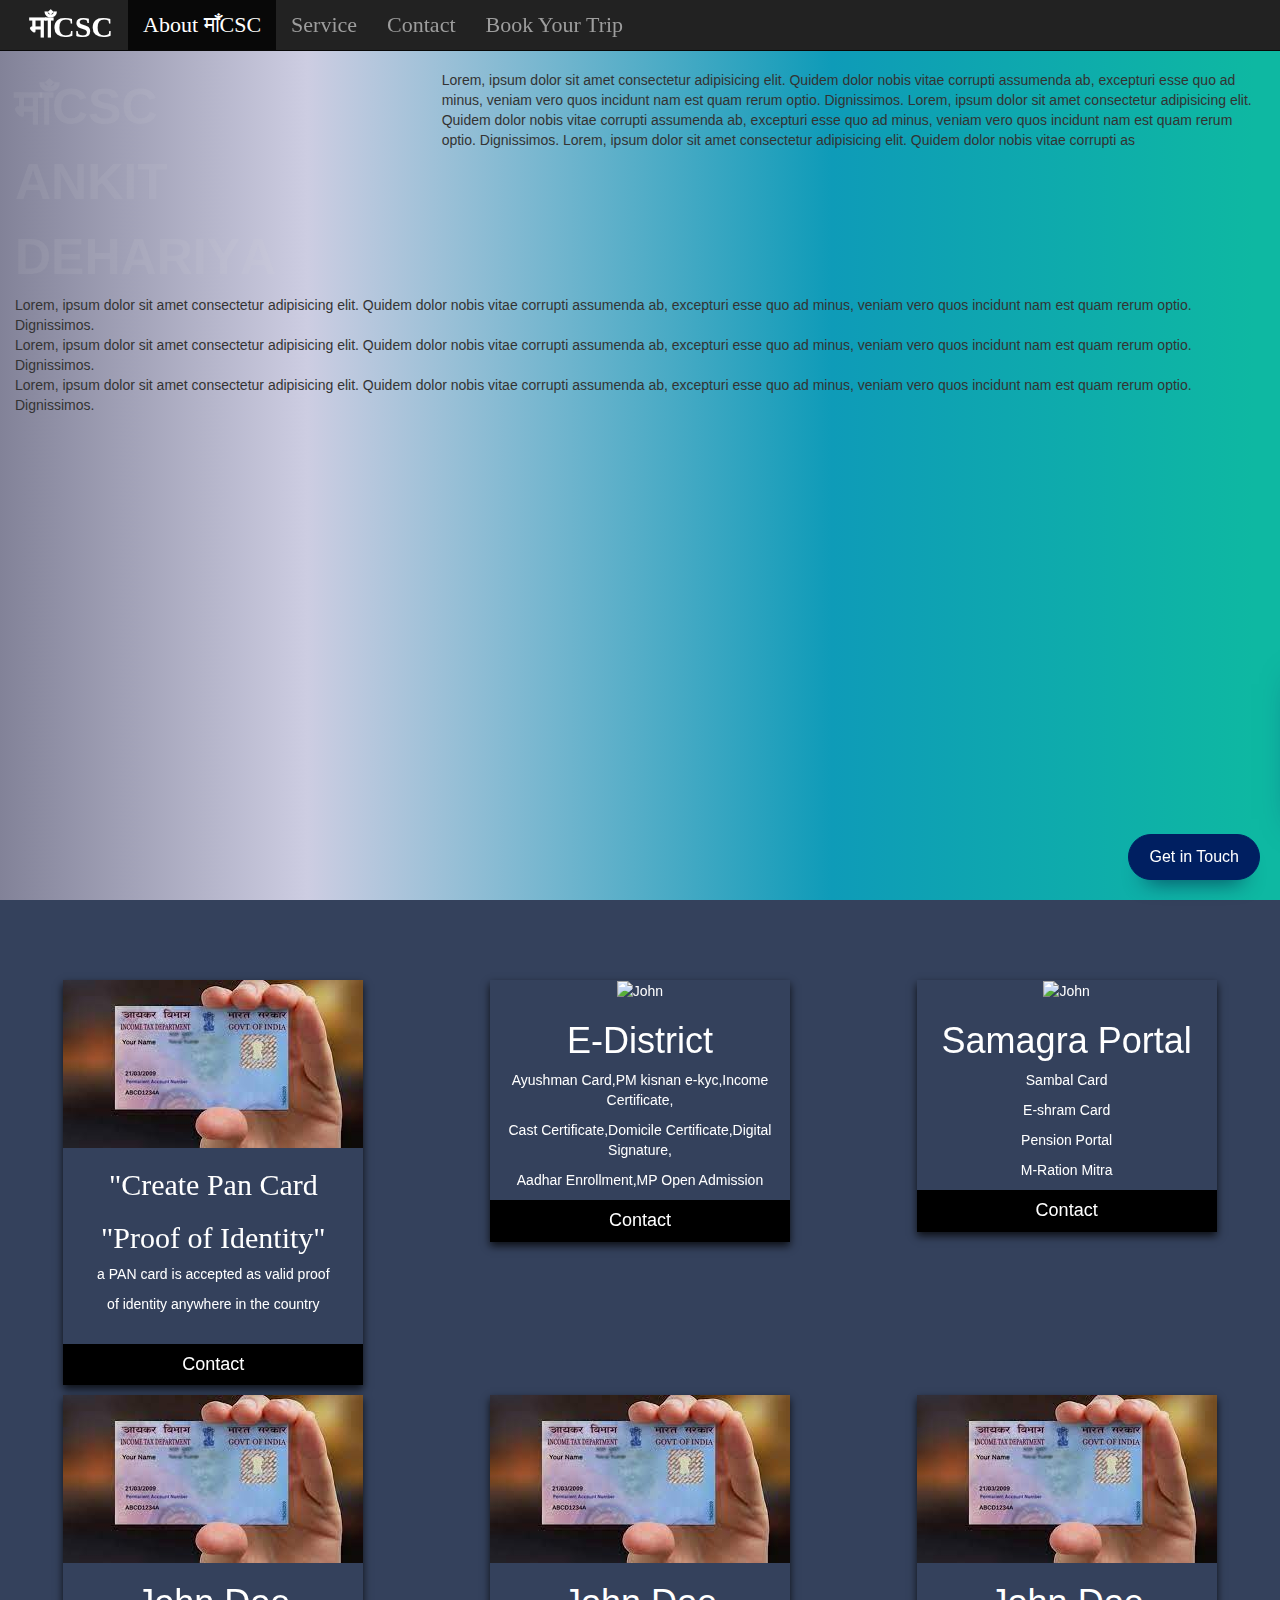
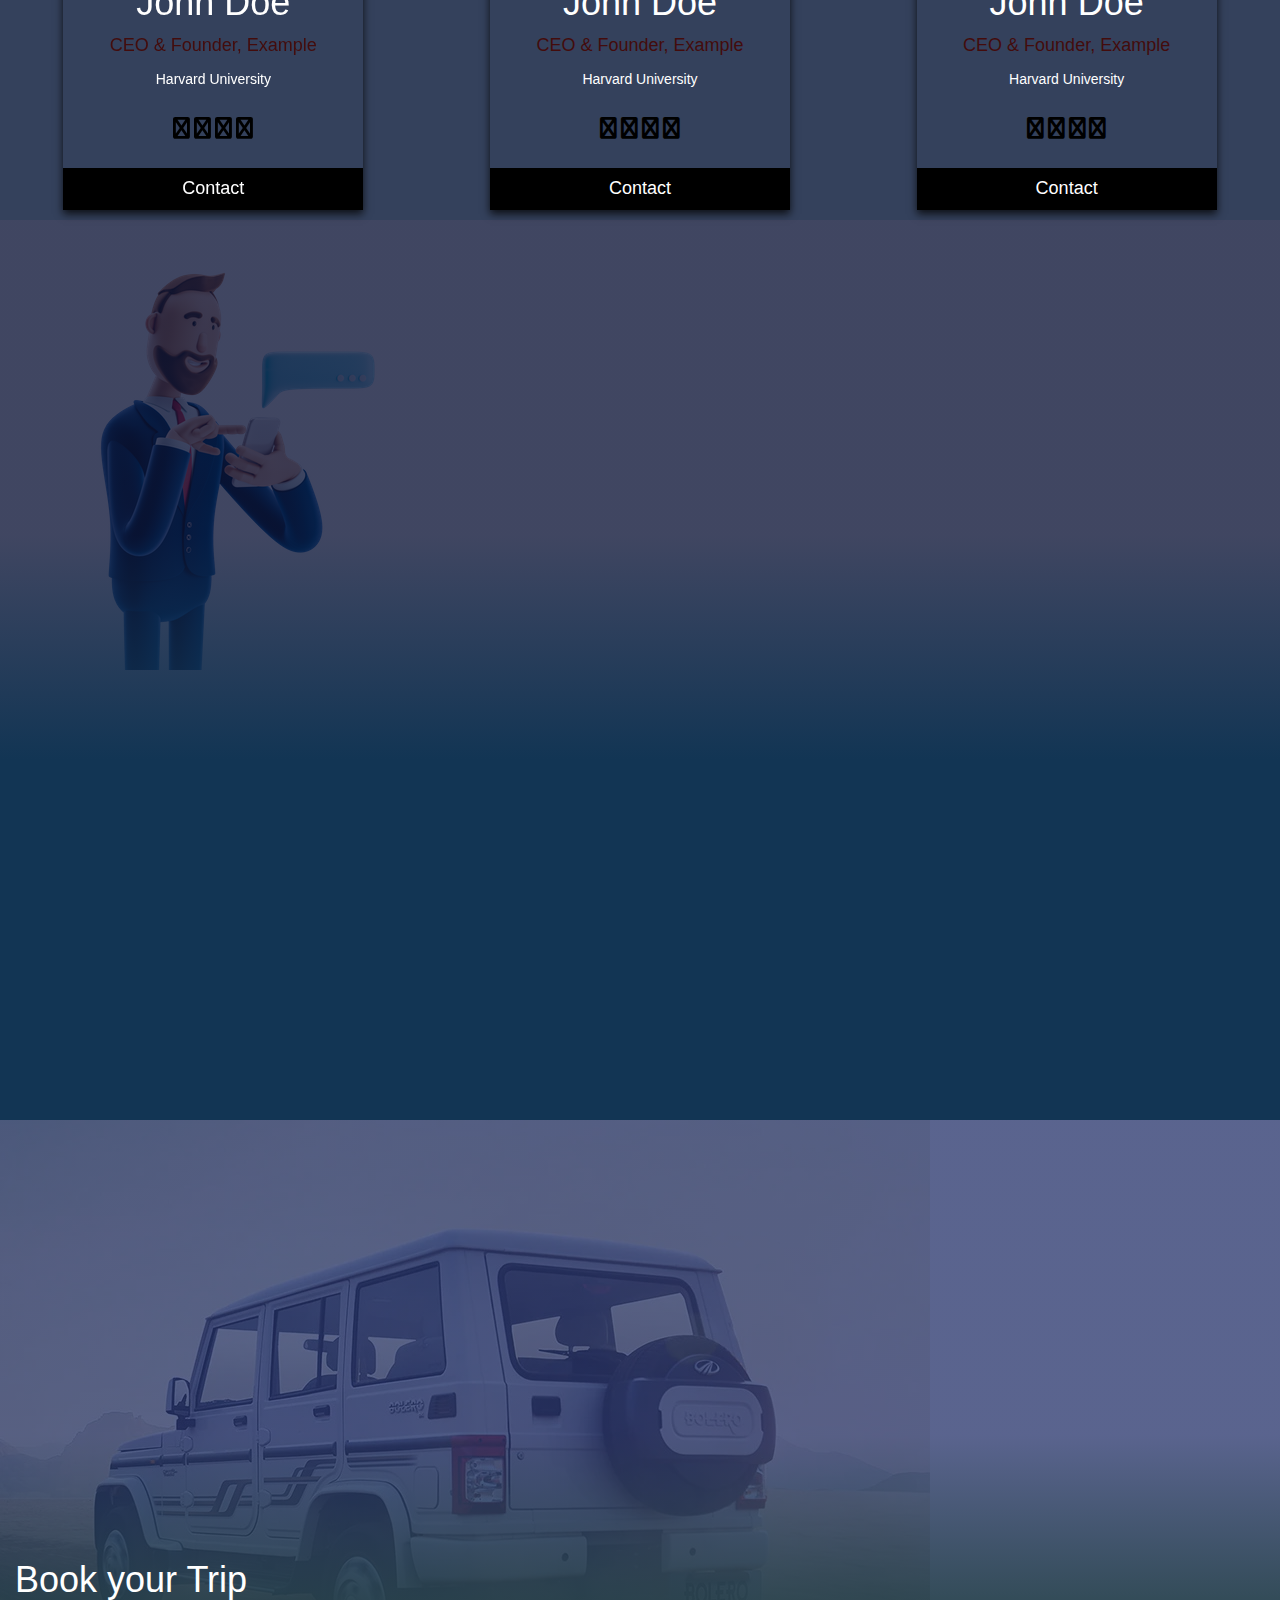
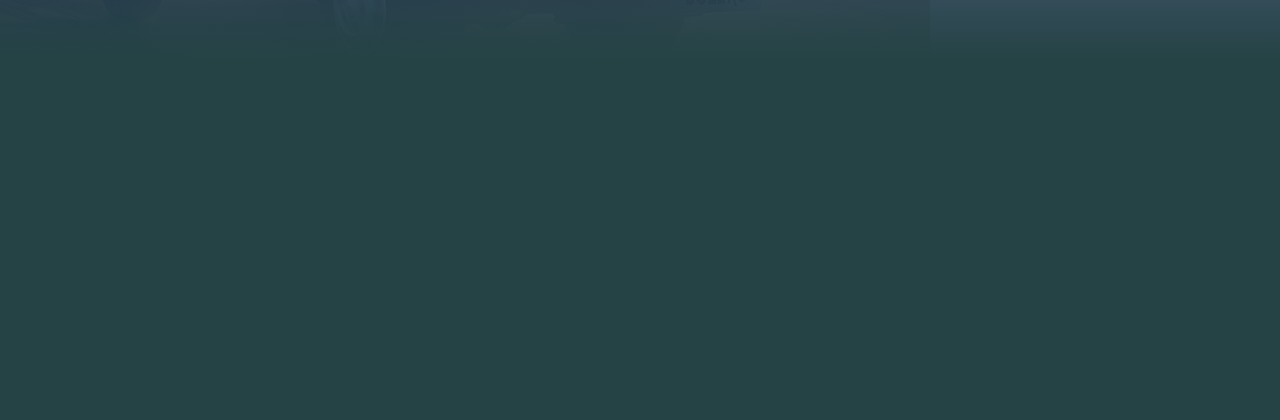
==== index.html @ 15f32706 "first commit" ====
<!DOCTYPE html>
<html>

<head>
    <title>माँCSC</title>
    <meta charset="utf-8">
    <meta name="viewport" content="width=device-width, initial-scale=1">
    <link rel="stylesheet" href="https://maxcdn.bootstrapcdn.com/bootstrap/3.4.1/css/bootstrap.min.css">
    <script src="https://ajax.googleapis.com/ajax/libs/jquery/3.6.0/jquery.min.js"></script>
    <script src="https://maxcdn.bootstrapcdn.com/bootstrap/3.4.1/js/bootstrap.min.js"></script>
    <link rel="stylesheet" href="https://cdnjs.cloudflare.com/ajax/libs/animate.css/4.1.1/animate.min.css" />
    <link rel="stylesheet" href="https://cdnjs.cloudflare.com/ajax/libs/font-awesome/4.7.0/css/font-awesome.min.css">
    <link rel="stylesheet" href="https://unpkg.com/aos@next/dist/aos.css" />
    <link rel="stylesheet" href="https://cdnjs.cloudflare.com/ajax/libs/font-awesome/6.2.0/css/all.min.css">
    <!-- .... -->


    <link rel="stylesheet" href="styles.css">


</head>

<body data-spy="scroll" data-target=".navbar" data-offset="50">

    <nav class="navbar navbar-inverse navbar-fixed-top">
        <div class="container-fluid">
            <div class="navbar-header">
                <button type="button" class="navbar-toggle" data-toggle="collapse" data-target="#myNavbar">
                    <span class="icon-bar"></span>
                    <span class="icon-bar"></span>
                    <span class="icon-bar"></span>
                </button>

                <a class="navbar-brand logo words1 word-1 " data-aos="zoom-in-down" href="/"> <span
                        class="py-3">&nbsp;&nbsp;माँCSC</span></a>
            </div>
            <div>
                <div class="collapse navbar-collapse" id="myNavbar">
                    <ul class="nav navbar-nav">
                        <li><a href="#section1" data-aos="fade-right">About माँCSC</a></li>
                        <li><a href="#section2" data-aos="fade-right">Service</a></li>
                        <li><a href="#section3" data-aos="fade-right">Contact</a></li>
                        <li><a href="#section41" data-aos="fade-right">Book Your Trip</a></li>
                    </ul>
                </div>
            </div>
        </div>
    </nav>
    <div id="section1" class="container-fluid">
        <h1 class="text-center text-danger  ">&nbsp;</h1>

        <div class="row">
            <div class="col-sm-4">
                <div class="words word-1">
                    <span>माँ</span>
                    <span>C</span>
                    <span>S</span>
                    <span>C</span>


                </div>

                <div class="words word-2">
                    <span>A</span>
                    <span>N</span>
                    <span>K</span>
                    <span>I</span>
                    <span>T</span>

                </div>

                <div class="words word-3">
                    <span>D</span>
                    <span>E</span>
                    <span>H</span>
                    <span>A</span>
                    <span>R</span>
                    <span>I</span>
                    <span>Y</span>
                    <span>A</span>
                </div>
            </div>
            <div class="col-sm-8">
                <span>Lorem, ipsum dolor sit amet consectetur adipisicing elit. Quidem dolor nobis vitae corrupti
                    assumenda ab, excepturi esse quo ad minus, veniam vero quos incidunt nam est quam rerum optio.
                    Dignissimos.</span>
                <span>Lorem, ipsum dolor sit amet consectetur adipisicing elit. Quidem dolor nobis vitae corrupti
                    assumenda ab, excepturi esse quo ad minus, veniam vero quos incidunt nam est quam rerum optio.
                    Dignissimos.</span>

                <span>Lorem, ipsum dolor sit amet consectetur adipisicing elit. Quidem dolor nobis vitae corrupti as
            </div>
        </div>


        <div class="row">
        </div>
        <span>Lorem, ipsum dolor sit amet consectetur adipisicing elit. Quidem dolor nobis vitae corrupti assumenda ab,
            excepturi esse quo ad minus, veniam vero quos incidunt nam est quam rerum optio. Dignissimos.</span>
        <span>Lorem, ipsum dolor sit amet consectetur adipisicing elit. Quidem dolor nobis vitae corrupti assumenda ab,
            excepturi esse quo ad minus, veniam vero quos incidunt nam est quam rerum optio. Dignissimos.</span>

        <span>Lorem, ipsum dolor sit amet consectetur adipisicing elit. Quidem dolor nobis vitae corrupti assumenda ab,
            excepturi esse quo ad minus, veniam vero quos incidunt nam est quam rerum optio. Dignissimos.</span>

    </div>

    <div id="section2" class="container-fluid">
        <h1 class="text-center" data-aos="fade-up">What We Provide</h1>

        <div class="row ">
            <div class="col-sm-4">
                <div class="card">
                    <img src="./pan.jpg" alt="John" style="width:100%">
                    <h2>"Create Pan Card</h2>
                    <h2>"Proof of Identity"</h2>

                    <p> a PAN card is accepted as valid proof</p>
                    <p> of identity anywhere in the country</p>
                    <br>


                    <p><button class="button1">Contact</button></p>

                </div>
            </div>
            <div class="col-sm-4">
                <div class="card">
                    <img src="https://sarkarialert.net/wp-content/uploads/mp-e-district-2.jpg" alt="John"
                        style="width:100%">
                    <h1>E-District</h1>

                    <p>Ayushman Card,PM kisnan e-kyc,Income Certificate, </p>
                    <p> Cast Certificate,Domicile Certificate,Digital Signature,
                    <p>Aadhar Enrollment,MP Open Admission</p>

                    <p><button class="button1">Contact</button></p>
                </div>
            </div>
            <div class="col-sm-4">
                <div class="card">
                    <img src="https://dmerharyana.org/wp-content/uploads/2022/01/Samagra-Portal.jpg" alt="John" style="width:100%">
                    <h1>Samagra Portal</h1>
                    <p>Sambal Card</p>
                    <p>E-shram Card</p>
                    <p>Pension Portal</p>
                    <p>M-Ration Mitra</p>
                    
                    <p><button class="button1">Contact</button></p>
                </div>
            </div>
        </div>
        <div class="row">
            <div class="col-sm-4">
                <div class="card">
                    <img src="./pan.jpg" alt="John" style="width:100%">
                    <h1>John Doe</h1>
                    <p class="title">CEO & Founder, Example</p>
                    <p>Harvard University</p>
                    <div style="margin: 24px 0;">
                        <a href="#"><i class="fa fa-dribbble"></i></a>
                        <a href="#"><i class="fa fa-twitter"></i></a>
                        <a href="#"><i class="fa fa-linkedin"></i></a>
                        <a href="#"><i class="fa fa-facebook"></i></a>
                    </div>
                    <p><button class="button1">Contact</button></p>
                </div>
            </div>
            <div class="col-sm-4">
                <div class="card">
                    <img src="./pan.jpg" alt="John" style="width:100%">
                    <h1>John Doe</h1>
                    <p class="title">CEO & Founder, Example</p>
                    <p>Harvard University</p>
                    <div style="margin: 24px 0;">
                        <a href="#"><i class="fa fa-dribbble"></i></a>
                        <a href="#"><i class="fa fa-twitter"></i></a>
                        <a href="#"><i class="fa fa-linkedin"></i></a>
                        <a href="#"><i class="fa fa-facebook"></i></a>
                    </div>
                    <p><button class="button1">Contact</button></p>
                </div>
            </div>
            <div class="col-sm-4">
                <div class="card">
                    <img src="./pan.jpg" alt="John" style="width:100%">
                    <h1>John Doe</h1>
                    <p class="title">CEO & Founder, Example</p>
                    <p>Harvard University</p>
                    <div style="margin: 24px 0;">
                        <a href="#"><i class="fa fa-dribbble"></i></a>
                        <a href="#"><i class="fa fa-twitter"></i></a>
                        <a href="#"><i class="fa fa-linkedin"></i></a>
                        <a href="#"><i class="fa fa-facebook"></i></a>
                    </div>
                    <p><button class="button1">Contact</button></p>
                </div>
            </div>
        </div>
    </div>


    <div id="section3" class="container-fluid">
        <h1 class="text-center" data-aos="fade-up">Contact Me</h1>
        <div class="row">
            <div class="col-sm-4 mx-auto">
                <div data-aos="fade-up" class="text-center mx-auto tcenter">
                    <div class="mt-5">&nbsp;</div>
                    <br>
                    <div class="mt-5">&nbsp;</div>
                    <br>
                    <p>Lorem ipsum dolor sit amet, consectetur adipisicing elit. Nihil ea ipsam unde ipsum, nisi dolores
                        quas ex vero obcaecati at! Consequuntur ipsa ducimus non ab odit itaque, quo doloremque
                        voluptas.</p>
                </div>
            </div>
            <div class="col-sm-8">
                <div data-aos="fade-up" class="text-center ">
                    <a href="/" data-toggle="tooltip" title="Instagram!" data-placement="right"
                        class="btn btn-outline-light">
                        <svg xmlns="http://www.w3.org/2000/svg" width="80" viewBox="0 0 448 512">
                            <!--! Font Awesome Pro 6.2.0 by @fontawesome - https://fontawesome.com License - https://fontawesome.com/license (Commercial License) Copyright 2022 Fonticons, Inc. -->

                            <path
                                d="M224,202.66A53.34,53.34,0,1,0,277.36,256,53.38,53.38,0,0,0,224,202.66Zm124.71-41a54,54,0,0,0-30.41-30.41c-21-8.29-71-6.43-94.3-6.43s-73.25-1.93-94.31,6.43a54,54,0,0,0-30.41,30.41c-8.28,21-6.43,71.05-6.43,94.33S91,329.26,99.32,350.33a54,54,0,0,0,30.41,30.41c21,8.29,71,6.43,94.31,6.43s73.24,1.93,94.3-6.43a54,54,0,0,0,30.41-30.41c8.35-21,6.43-71.05,6.43-94.33S357.1,182.74,348.75,161.67ZM224,338a82,82,0,1,1,82-82A81.9,81.9,0,0,1,224,338Zm85.38-148.3a19.14,19.14,0,1,1,19.13-19.14A19.1,19.1,0,0,1,309.42,189.74ZM400,32H48A48,48,0,0,0,0,80V432a48,48,0,0,0,48,48H400a48,48,0,0,0,48-48V80A48,48,0,0,0,400,32ZM382.88,322c-1.29,25.63-7.14,48.34-25.85,67s-41.4,24.63-67,25.85c-26.41,1.49-105.59,1.49-132,0-25.63-1.29-48.26-7.15-67-25.85s-24.63-41.42-25.85-67c-1.49-26.42-1.49-105.61,0-132,1.29-25.63,7.07-48.34,25.85-67s41.47-24.56,67-25.78c26.41-1.49,105.59-1.49,132,0,25.63,1.29,48.33,7.15,67,25.85s24.63,41.42,25.85,67.05C384.37,216.44,384.37,295.56,382.88,322Z" />
                        </svg>
                    </a>
                </div>
                <div data-aos="fade-up" data-aos-delay="50" class="text-center">
                    <a href="" data-toggle="tooltip" title="Facebook!" data-placement="left"
                        class="btn btn-outline-light">
                        <svg xmlns="http://www.w3.org/2000/svg" width="80" viewBox="0 0 448 512">
                            <!--! Font Awesome Pro 6.2.0 by @fontawesome - https://fontawesome.com License - https://fontawesome.com/license (Commercial License) Copyright 2022 Fonticons, Inc. -->
                            <path
                                d="M400 32H48A48 48 0 0 0 0 80v352a48 48 0 0 0 48 48h137.25V327.69h-63V256h63v-54.64c0-62.15 37-96.48 93.67-96.48 27.14 0 55.52 4.84 55.52 4.84v61h-31.27c-30.81 0-40.42 19.12-40.42 38.73V256h68.78l-11 71.69h-57.78V480H400a48 48 0 0 0 48-48V80a48 48 0 0 0-48-48z" />
                        </svg>
                    </a>
                </div>
                <!-- <div>
                    <img src="https://png.pngtree.com/png-clipart/20220719/ourmid/pngtree-3d-phone-flying-png-image_6006303.png" height="150" width="150" alt="">
                </div> -->
                <div data-aos="fade-up" data-aos-delay="200" class="text-center">
                    <a href="" data-toggle="tooltip" title="Call Me!" data-placement="right"
                        class="btn btn-outline-light">
                        <svg xmlns="http://www.w3.org/2000/svg" width="80" viewBox="0 0 512 512">
                            <!--! Font Awesome Pro 6.2.0 by @fontawesome - https://fontawesome.com License - https://fontawesome.com/license (Commercial License) Copyright 2022 Fonticons, Inc. -->
                            <path
                                d="M164.9 24.6c-7.7-18.6-28-28.5-47.4-23.2l-88 24C12.1 30.2 0 46 0 64C0 311.4 200.6 512 448 512c18 0 33.8-12.1 38.6-29.5l24-88c5.3-19.4-4.6-39.7-23.2-47.4l-96-40c-16.3-6.8-35.2-2.1-46.3 11.6L304.7 368C234.3 334.7 177.3 277.7 144 207.3L193.3 167c13.7-11.2 18.4-30 11.6-46.3l-40-96z" />
                        </svg>
                    </a>


                </div>
                <div data-aos="fade-up" data-aos-delay="300" class="text-center">
                    <a href="" data-toggle="tooltip" title="Whatsapp!" data-placement="left"
                        class="btn btn-outline-light">
                        <svg xmlns="http://www.w3.org/2000/svg" width="80" viewBox="0 0 448 512">
                            <!--! Font Awesome Pro 6.2.0 by @fontawesome - https://fontawesome.com License - https://fontawesome.com/license (Commercial License) Copyright 2022 Fonticons, Inc. -->
                            <path
                                d="M224 122.8c-72.7 0-131.8 59.1-131.9 131.8 0 24.9 7 49.2 20.2 70.1l3.1 5-13.3 48.6 49.9-13.1 4.8 2.9c20.2 12 43.4 18.4 67.1 18.4h.1c72.6 0 133.3-59.1 133.3-131.8 0-35.2-15.2-68.3-40.1-93.2-25-25-58-38.7-93.2-38.7zm77.5 188.4c-3.3 9.3-19.1 17.7-26.7 18.8-12.6 1.9-22.4.9-47.5-9.9-39.7-17.2-65.7-57.2-67.7-59.8-2-2.6-16.2-21.5-16.2-41s10.2-29.1 13.9-33.1c3.6-4 7.9-5 10.6-5 2.6 0 5.3 0 7.6.1 2.4.1 5.7-.9 8.9 6.8 3.3 7.9 11.2 27.4 12.2 29.4s1.7 4.3.3 6.9c-7.6 15.2-15.7 14.6-11.6 21.6 15.3 26.3 30.6 35.4 53.9 47.1 4 2 6.3 1.7 8.6-1 2.3-2.6 9.9-11.6 12.5-15.5 2.6-4 5.3-3.3 8.9-2 3.6 1.3 23.1 10.9 27.1 12.9s6.6 3 7.6 4.6c.9 1.9.9 9.9-2.4 19.1zM400 32H48C21.5 32 0 53.5 0 80v352c0 26.5 21.5 48 48 48h352c26.5 0 48-21.5 48-48V80c0-26.5-21.5-48-48-48zM223.9 413.2c-26.6 0-52.7-6.7-75.8-19.3L64 416l22.5-82.2c-13.9-24-21.2-51.3-21.2-79.3C65.4 167.1 136.5 96 223.9 96c42.4 0 82.2 16.5 112.2 46.5 29.9 30 47.9 69.8 47.9 112.2 0 87.4-72.7 158.5-160.1 158.5z" />
                        </svg>
                    </a>
                </div>
                <div data-aos="fade-up" data-aos-delay="400" class="text-center">
                    <a href="" data-toggle="tooltip" title="Google!" data-placement="right"
                        class="btn btn-outline-light">
                        <svg xmlns="http://www.w3.org/2000/svg" class="btn-outline-primary" width="80"
                            viewBox="0 0 488 512">
                            <!--! Font Awesome Pro 6.2.0 by @fontawesome - https://fontawesome.com License - https://fontawesome.com/license (Commercial License) Copyright 2022 Fonticons, Inc. -->
                            <path
                                d="M488 261.8C488 403.3 391.1 504 248 504 110.8 504 0 393.2 0 256S110.8 8 248 8c66.8 0 123 24.5 166.3 64.9l-67.5 64.9C258.5 52.6 94.3 116.6 94.3 256c0 86.5 69.1 156.6 153.7 156.6 98.2 0 135-70.4 140.8-106.9H248v-85.3h236.1c2.3 12.7 3.9 24.9 3.9 41.4z" />
                        </svg>
                    </a>
                </div>

            </div>
        </div>
    </div>

    <div id="section41" class="container-fluid">
        <h1>Book your Trip</h1>

        <div class="social-panel-container">
            <div class="social-panel">

                <p>Created By <i class="fas fa-heart">

                    </i> by
                    <img src="./Mynk1.jpg" alt="" class="avatar" data-toggle="tooltip" title="Click Me!">

                    <img src="./Mynk1.jpg" alt="" class="pannel">


                    <a target="_blank" href="https://mayankde.github.io/mayank-dehariya0110/" data-toggle="tooltip"
                        title="Hooray!">''Mayank Dehariya''</a>

                </p>

                <button class="close-btn"><i class="fas fa-times"></i></button>

                <br>
                <h4>Get in touch on</h4>
                <ul>

                    <li>
                        <a href="/" target="_blank" data-toggle="tooltip" title="Twitter!" class="btn">
                            <i class="fab fa-twitter"></i>
                        </a>
                    </li>
                    <li>
                        <a href="/" target="_blank" data-toggle="tooltip" title="LinkedIn!">
                            <i class="fab fa-linkedin"></i>
                        </a>
                    </li>
                    <li>
                        <a href="/" target="_blank" data-toggle="tooltip" title="Facebook!">
                            <i class="fab fa-facebook"></i>
                        </a>
                    </li>
                    <li>
                        <a href="/" target="_blank" data-toggle="tooltip" title="Instagram!">
                            <i class="fab fa-instagram"></i>
                        </a>
                    </li>

                    <li>
                        <a href="https://api.whatsapp.com/send?phone=+916266161318&text=Hi,%20I%20would%20like%20to%20get%20more%20information.."
                            target="_blank" data-toggle="tooltip" title="Whatsapp!">
                            <i class="fab fa-whatsapp"></i>
                        </a>
                    </li>
                </ul>

            </div>
        </div>
        <button class="floating-btn">
            Get in Touch
        </button>
    </div>
    <script>
        // INSERT JS HERE


        // SOCIAL PANEL JS
        const floating_btn = document.querySelector('.floating-btn');
        const close_btn = document.querySelector('.close-btn');
        const social_panel_container = document.querySelector('.social-panel-container');

        floating_btn.addEventListener('click', () => {
            social_panel_container.classList.toggle('visible')
        });

        close_btn.addEventListener('click', () => {
            social_panel_container.classList.remove('visible')
        });

        $(document).ready(function () {
            $('[data-toggle="tooltip"]').tooltip();
        });


        $(document).ready(function () {
            $(".avatar").click(function () {
                $(".pannel").toggle("slow");
            });

        });
        $(document).ready(function () {

            $(".pannel").hide();


        });


    </script>
    <script src="https://unpkg.com/aos@next/dist/aos.js"></script>
    <script>
        AOS.init();
    </script>


</body>

</html>


<!-- 
    1) Pancard
    2) Samgra Id
    3) Digital Certificates(Ayushman,PM kisnan e-kyc,aay praman,mool nivasi,jati,digital signature,Aadhar enrollment,M oopen admission)
    4) Driving Licencse 
    5) Kiosk Banking and Account opening
    6) other Online work
 -->
---- styles.css ----
/* Banner */
/* .logo {
  font-family: "Sofia", sans-serif;
} */

.words1 {

  font-weight: 600;
  line-height: 0.8;
}


.words1 span {
  font-size: 3rem;

  display  : inline-flex;
  animation: move 3s ease-in-out infinite;
}

@keyframes move {
  0% {
    transform: translate(-30%, 0);
  }

  50% {
    text-shadow: 0 25px 50px rgba(0, 0, 0, 0.75);
  }

  100% {
    transform: translate(30%, 0);
  }
}

.words span:nth-child(2) {
  animation-delay: 0.5s;
}

.words span:nth-child(3) {
  animation-delay: 1s;
}

/* Section 1 */
#section1 {
  font-family    : "Archivo Black", sans-serif;
  /* background     : #e7dbdb; */
  /* background-color:rgba(97, 241, 176, 0.925) ; */
  background: rgba(235, 235, 236, 0.507);
background: linear-gradient(90deg, rgba(130,130,152,1) 0%, rgba(130,130,152,1) 0%, rgba(205,205,226,1) 24%, rgba(14,155,184,1) 65%, rgba(14,184,162,1) 98%);
  /* background:linear-gradient(to right, rgba(170, 211, 253, 0.913)30deg,rgba(3, 22, 26, 0.619)90deg,rgba(22, 8, 0, 0.692)145deg); */
  flex-direction : column;
  display        : flex;
  flex-direction : column;
  height         : 100vh;
  justify-content: left;
  align-items    : left;
}

.words {
  /* color      : #e6d3d3ec; */
  /* color: rgba(116, 247, 188, 0.838); */
  color: rgba(223, 223, 223, 0.089);
  font-size  : 0;
  font-weight: 600;
  line-height: 1.5;
}

.navbar {
  font-family: cursive;
  font-size  : 0;

}

.words span {
  font-size: 5rem;
  display  : inline-block;
  animation: move 3s ease-in-out infinite;
}

@keyframes move {
  0% {
    transform: translate(-30%, 0);
  }

  50% {
    text-shadow: 0 25px 50px rgba(0, 0, 0, 0.75);
  }

  100% {
    transform: translate(30%, 0);
  }
}

.words span:nth-child(2) {
  animation-delay: 0.5s;
}

.words span:nth-child(3) {
  animation-delay: 1s;
}

.words span:nth-child(4) {
  animation-delay: 1.5s;
}

.words span:nth-child(5) {
  animation-delay: 2s;
}

.words span:nth-child(6) {
  animation-delay: 2.5s;
}

.words span:nth-child(7) {
  animation-delay: 3s;
}

/* Section 2..................................................................................................... */

#section2 {
  padding-top        : 10px;
  color              : #fff;
  height             : 100%;
  /* background-color: #dcdcd870; */
  background-color   : #34415c;
}

#section2 h2 {
  font-family: cursive;
}

.card {
  box-shadow : 0 4px 8px 0 rgba(5, 5, 5, 0.799);
  max-width  : 300px;
  margin     : auto;
  text-align : center;
  font-family: arial;
}

.card:hover {
  box-shadow      : 0 2px 4px 0 rgba(237, 235, 235, 0.354);
  border          : 2px solid #2e384d;
  background-color: #313c58;
  opacity         : 100%;
}


.title {
  color    : rgb(67, 12, 12);
  font-size: 18px;
}

.button1 {
  border          : none;
  outline         : 0;
  display         : inline-block;
  padding         : 8px;
  color           : white;
  background-color: #000;
  text-align      : center;
  cursor          : pointer;
  width           : 100%;
  font-size       : 18px;
}

a {
  text-decoration: none;
  font-size      : 22px;
  color          : black;
}

button:hover,
a:hover {
  opacity: 0.7;
}

/*Section 3 ............................................ */
#section3 {
  padding-top     : 10px;
  color           : #fff;
  /* height          : 100%; */

  /* background-color: #6e6ef456; */
  height: 100vh;
  background-size: cover;
  
  background-attachment: fixed;
  background-position: center;
  background:linear-gradient( rgba(4, 12, 48, 0.760) 35%, rgba(18,53,84)60%),url("./contact1.jpg");
  display: flex;
  background-repeat: no-repeat;
  align-items: center;

}

#section3 h1 {
  font-family: cursive;

}
#section3  .tcenter{
  display: block;
  align-items: center;

}




/*Section 41 .................................................... */

#section41 {
 padding-top     : 10px;
  color           : #fff;
  /* height          : 100%; */

  /* background-color: #6e6ef456; */
  height: 100vh;
  background-size: cover;
  
  background-attachment: fixed;
  background-position: center;
  background:linear-gradient( rgba(38, 51, 107, 0.76) 35%, rgb(37, 67, 69)60%),url("./bolero.webp");
  display: flex;
  background-repeat: no-repeat;
  align-items: center;
}
































/* SOCIAL PANEL CSS */
.social-panel-container {
  position  : fixed;
  right     : 0;
  bottom    : 80px;
  transform : translateX(100%);
  transition: transform 0.4s ease-in-out;
}

.social-panel-container.visible {
  transform: translateX(10px);
}

.social-panel {
  background-color: rgba(252, 165, 165, 0.073);
  border-radius   : 16px;
  box-shadow      : 0 16px 31px -17px rgba(0, 31, 97, 0.6);
  border          : 5px solid #001F61;
  display         : flex;
  flex-direction  : column;
  justify-content : center;
  align-items     : center;
  font-family     : 'Muli';
  position        : relative;
  height          : 169px;
  width           : 370px;
  max-width       : calc(100% - 10px);
}

.social-panel button.close-btn {
  border   : 0;
  color    : #97A5CE;
  cursor   : pointer;
  font-size: 20px;
  position : absolute;
  top      : 5px;
  right    : 5px;
}

.social-panel button.close-btn:focus {
  outline: none;
}

.social-panel p {
  background-color: #001F61;
  border-radius   : 0 0 10px 10px;
  color           : #fff;
  font-size       : 14px;
  line-height     : 18px;
  padding         : 2px 17px 6px;
  position        : absolute;
  top             : 0;
  left            : 50%;
  margin          : 0;
  transform       : translateX(-50%);
  text-align      : center;
  width           : 235px;
}

.social-panel p i {
  margin: 0 5px;
}

.social-panel p a {
  color          : #FF7500;
  text-decoration: none;
}

.social-panel h4 {
  margin        : 20px 0;
  color         : #97A5CE;
  font-family   : 'Muli';
  font-size     : 14px;
  line-height   : 18px;
  text-transform: uppercase;
}

.social-panel ul {
  display        : flex;
  list-style-type: none;
  padding        : 0;
  margin         : 0;
}

.social-panel ul li {
  margin: 0 10px;
}

.social-panel ul li a {
  border         : 1px solid #DCE1F2;
  border-radius  : 50%;
  color          : #001F61;
  font-size      : 20px;
  display        : flex;
  justify-content: center;
  align-items    : center;
  height         : 50px;
  width          : 50px;
  text-decoration: none;
}

.social-panel ul li a:hover {
  border-color: #FF6A00;
  box-shadow  : 0 9px 12px -9px #FF6A00;
}

.floating-btn {
  border-radius   : 26.5px;
  background-color: #001F61;
  border          : 1px solid #001F61;
  box-shadow      : 0 16px 22px -17px #03153B;
  color           : #fff;
  cursor          : pointer;
  font-size       : 16px;
  line-height     : 20px;
  padding         : 12px 20px;
  position        : fixed;
  bottom          : 20px;
  right           : 20px;
  z-index         : 999;
}

.floating-btn:hover {
  background-color: #ffffff;
  color           : #001F61;
}

.floating-btn:focus {
  outline: none;
}
.avatar {
  vertical-align: middle;
  width: 50px;
  height: 50px;
  border-radius: 50%;
}

.pannel{
  vertical-align: middle;
  width: 200px;
  height: 200px;
  border-radius: 50%;
}
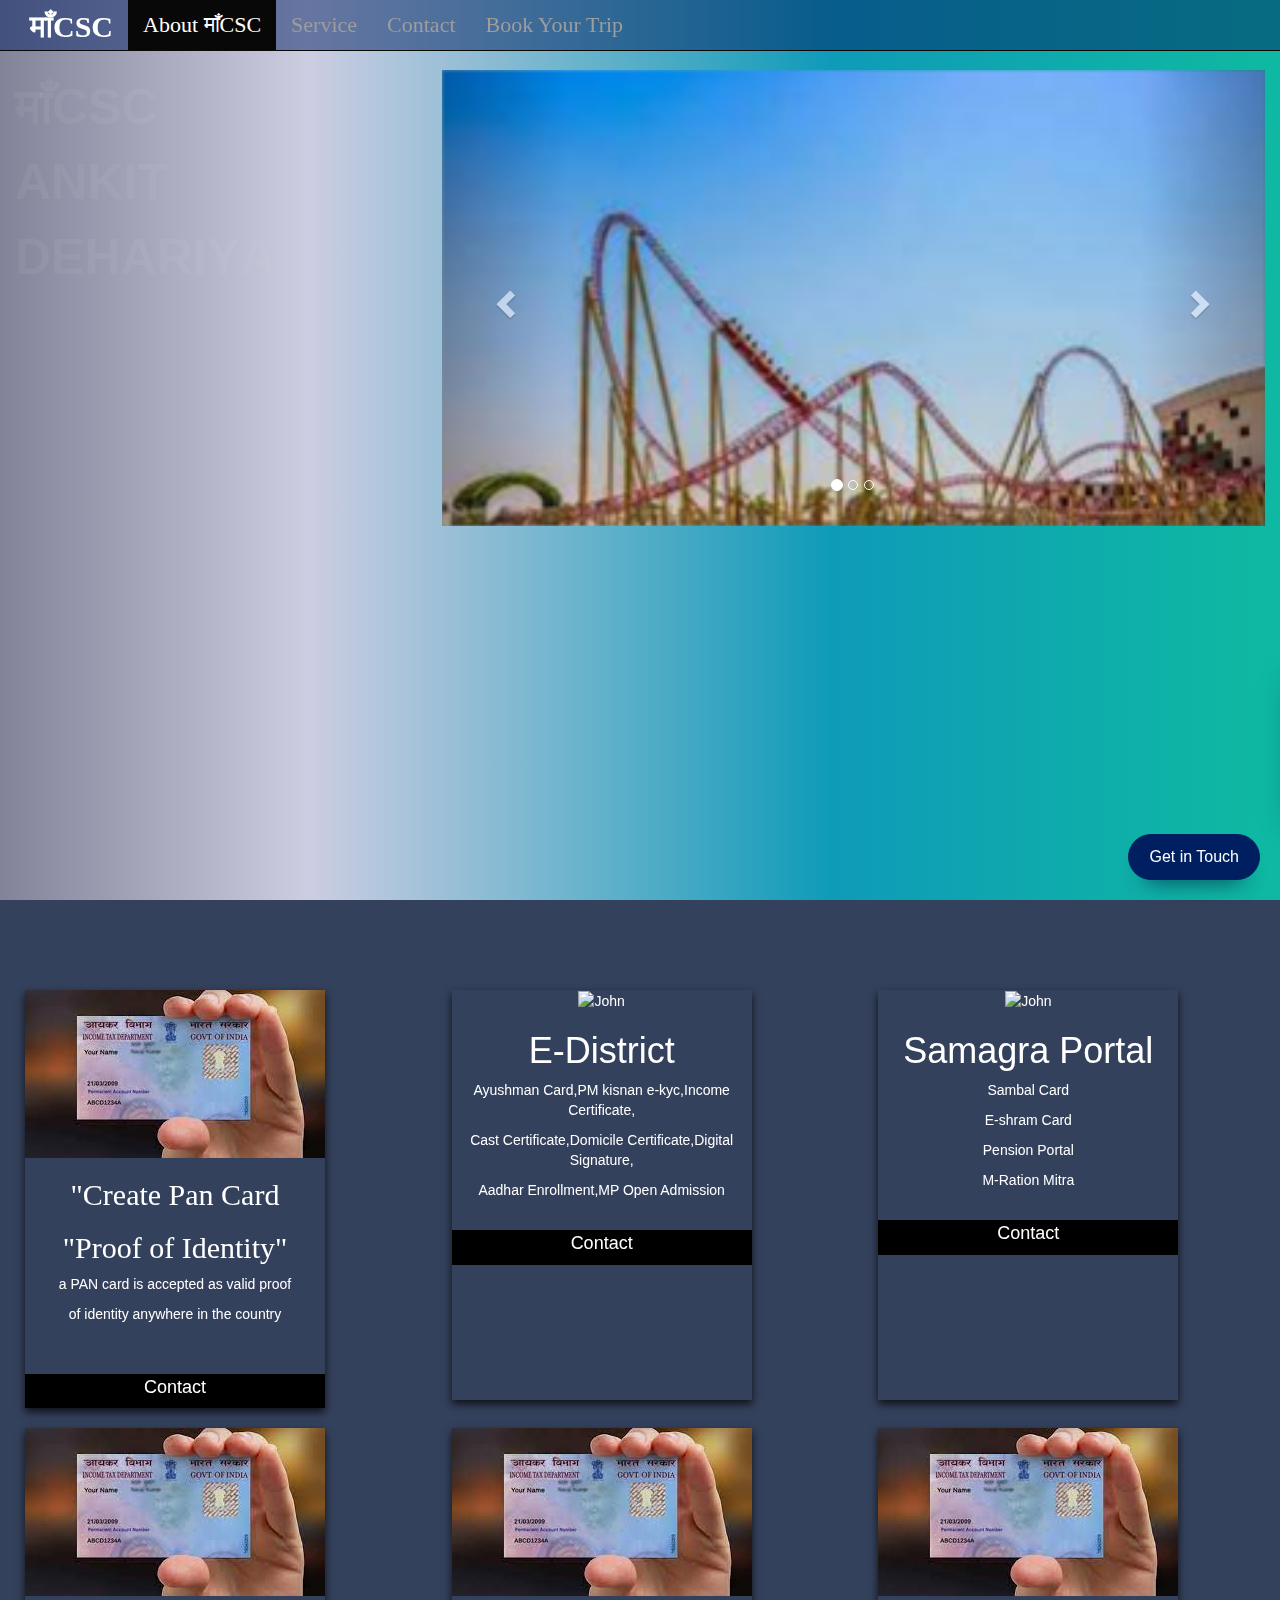
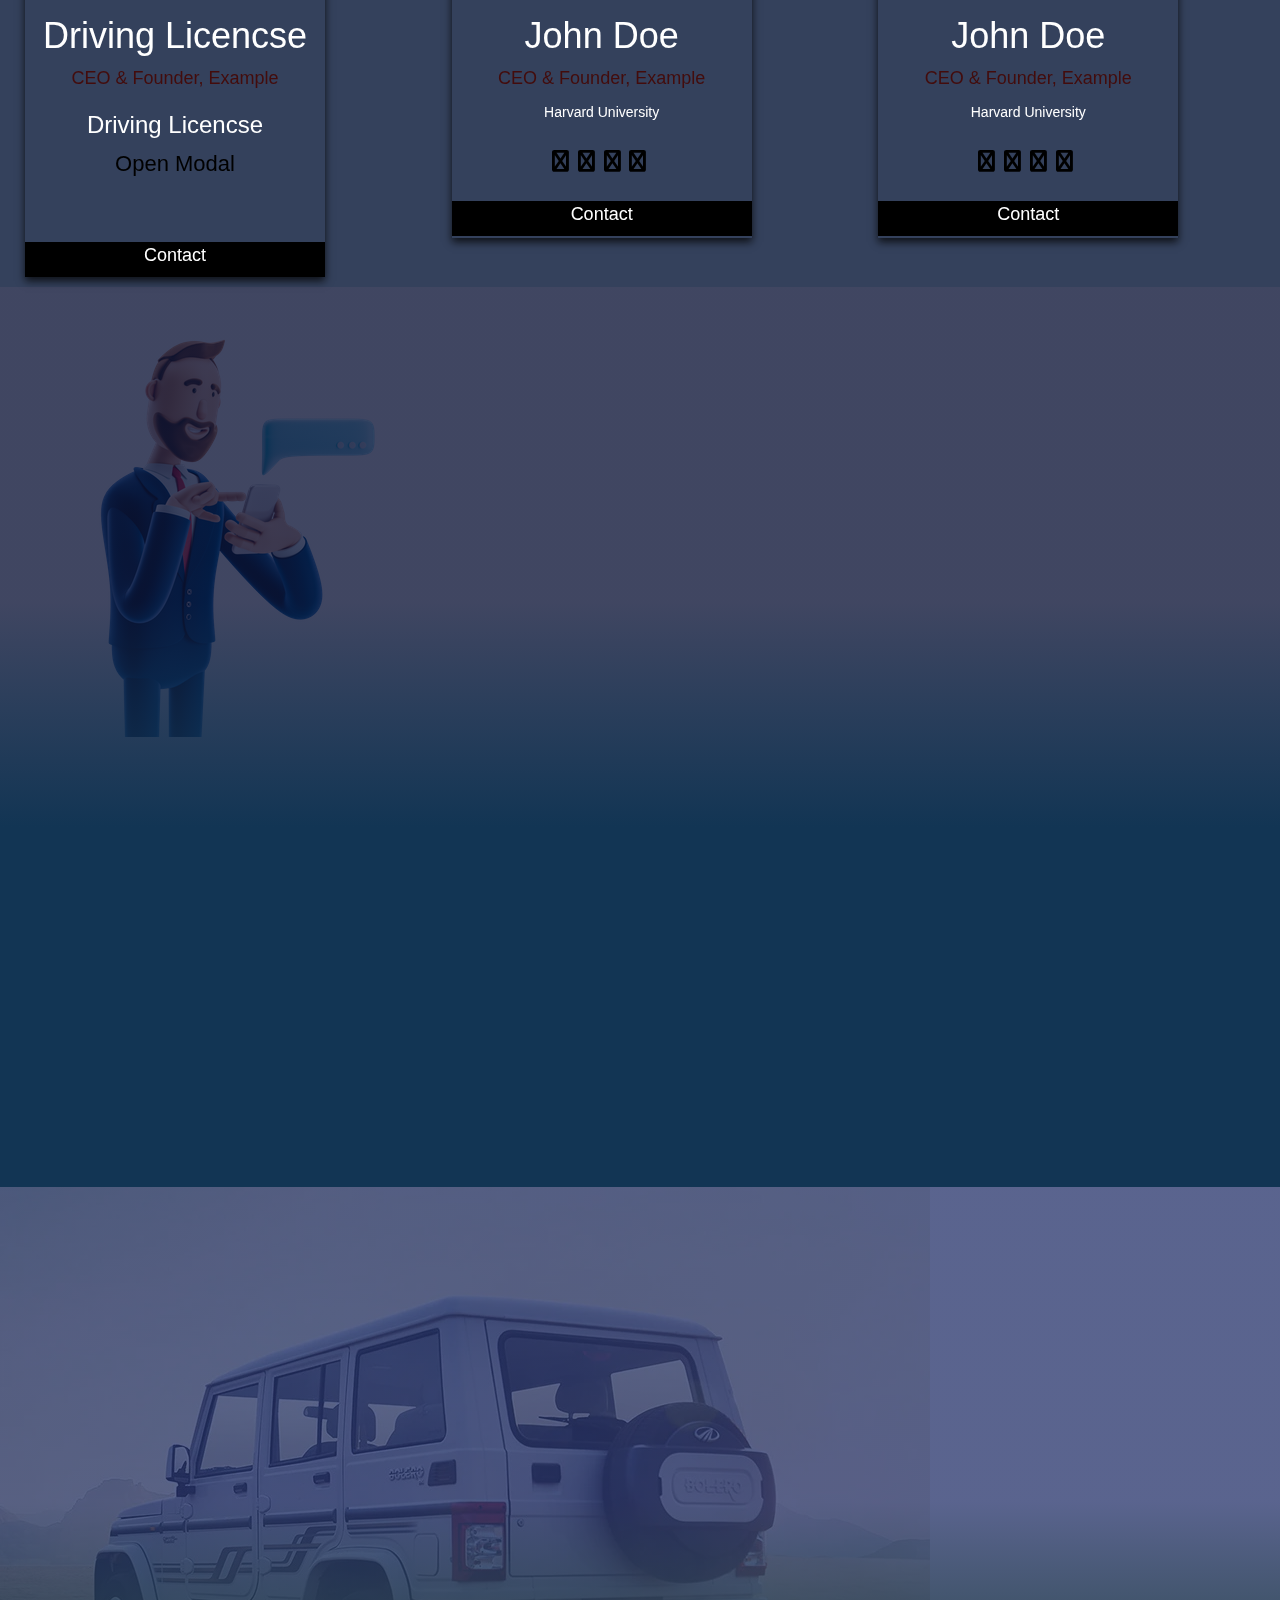
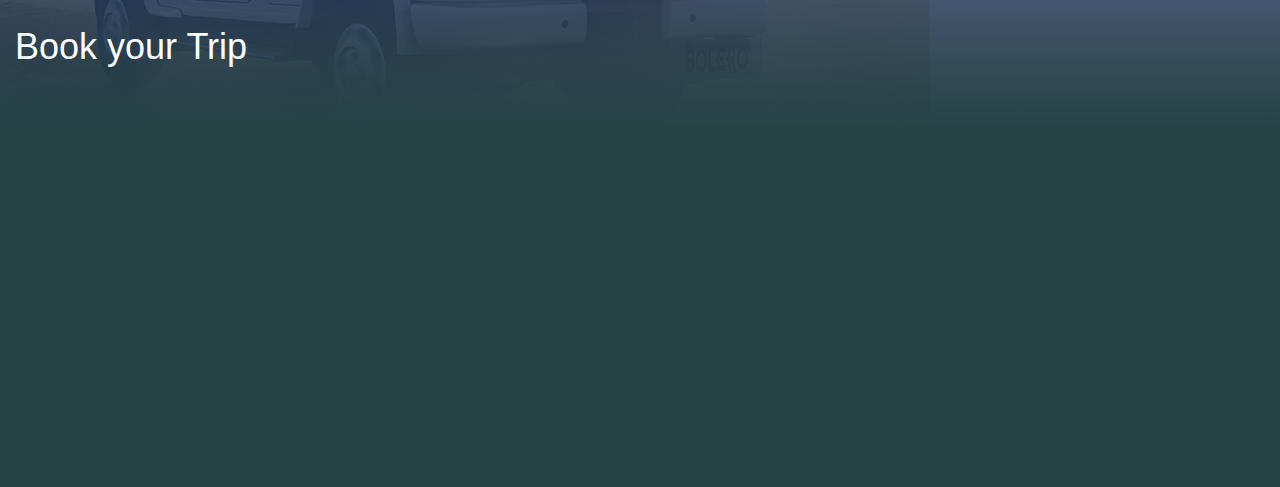
==== commit 80b53b5e: "first commit" ====
--- a/index.html
+++ b/index.html
@@ -46,6 +46,7 @@
             </div>
         </div>
     </nav>
+
     <div id="section1" class="container-fluid">
         <h1 class="text-center text-danger  ">&nbsp;</h1>
 
@@ -56,8 +57,6 @@
                     <span>C</span>
                     <span>S</span>
                     <span>C</span>
-
-
                 </div>
 
                 <div class="words word-2">
@@ -80,28 +79,48 @@
                     <span>A</span>
                 </div>
             </div>
-            <div class="col-sm-8">
-                <span>Lorem, ipsum dolor sit amet consectetur adipisicing elit. Quidem dolor nobis vitae corrupti
-                    assumenda ab, excepturi esse quo ad minus, veniam vero quos incidunt nam est quam rerum optio.
-                    Dignissimos.</span>
-                <span>Lorem, ipsum dolor sit amet consectetur adipisicing elit. Quidem dolor nobis vitae corrupti
-                    assumenda ab, excepturi esse quo ad minus, veniam vero quos incidunt nam est quam rerum optio.
-                    Dignissimos.</span>
-
-                <span>Lorem, ipsum dolor sit amet consectetur adipisicing elit. Quidem dolor nobis vitae corrupti as
+            <div class="col-sm-8 ">
+
+
+                <div id="myCarousel" class="carousel slide" data-ride="carousel">
+                    <!-- Indicators -->
+                    <ol class="carousel-indicators">
+                        <li data-target="#myCarousel" data-slide-to="0" class="active"></li>
+                        <li data-target="#myCarousel" data-slide-to="1"></li>
+                        <li data-target="#myCarousel" data-slide-to="2"></li>
+                    </ol>
+
+                    <!-- Wrapper for slides -->
+                    <div class="carousel-inner">
+                        <div class="item active">
+                            <img src="[data-uri]"
+                                alt="Los Angeles" style="width:100%;">
+                        </div>
+
+                        <div class="item">
+                            <img src="[data-uri]"
+                                alt="Chicago" style="width:100%;">
+                        </div>
+
+                        <div class="item">
+                            <img src="[data-uri]"
+                                alt="New york" style="width:100%;">
+                        </div>
+                    </div>
+
+                    <!-- Left and right controls -->
+                    <a class="left carousel-control" href="#myCarousel" data-slide="prev">
+                        <span class="glyphicon glyphicon-chevron-left"></span>
+                        <span class="sr-only">Previous</span>
+                    </a>
+                    <a class="right carousel-control" href="#myCarousel" data-slide="next">
+                        <span class="glyphicon glyphicon-chevron-right"></span>
+                        <span class="sr-only">Next</span>
+                    </a>
+                </div>
             </div>
         </div>
 
-
-        <div class="row">
-        </div>
-        <span>Lorem, ipsum dolor sit amet consectetur adipisicing elit. Quidem dolor nobis vitae corrupti assumenda ab,
-            excepturi esse quo ad minus, veniam vero quos incidunt nam est quam rerum optio. Dignissimos.</span>
-        <span>Lorem, ipsum dolor sit amet consectetur adipisicing elit. Quidem dolor nobis vitae corrupti assumenda ab,
-            excepturi esse quo ad minus, veniam vero quos incidunt nam est quam rerum optio. Dignissimos.</span>
-
-        <span>Lorem, ipsum dolor sit amet consectetur adipisicing elit. Quidem dolor nobis vitae corrupti assumenda ab,
-            excepturi esse quo ad minus, veniam vero quos incidunt nam est quam rerum optio. Dignissimos.</span>
 
     </div>
 
@@ -118,7 +137,7 @@
                     <p> a PAN card is accepted as valid proof</p>
                     <p> of identity anywhere in the country</p>
                     <br>
-
+                    <br>
 
                     <p><button class="button1">Contact</button></p>
 
@@ -133,24 +152,132 @@
                     <p>Ayushman Card,PM kisnan e-kyc,Income Certificate, </p>
                     <p> Cast Certificate,Domicile Certificate,Digital Signature,
                     <p>Aadhar Enrollment,MP Open Admission</p>
-
+                    <br>
                     <p><button class="button1">Contact</button></p>
                 </div>
             </div>
             <div class="col-sm-4">
                 <div class="card">
-                    <img src="https://dmerharyana.org/wp-content/uploads/2022/01/Samagra-Portal.jpg" alt="John" style="width:100%">
+                    <img src="https://dmerharyana.org/wp-content/uploads/2022/01/Samagra-Portal.jpg" alt="John"
+                        style="width:100%">
                     <h1>Samagra Portal</h1>
                     <p>Sambal Card</p>
                     <p>E-shram Card</p>
                     <p>Pension Portal</p>
                     <p>M-Ration Mitra</p>
-                    
+                    <br>
+
                     <p><button class="button1">Contact</button></p>
                 </div>
             </div>
         </div>
-        <div class="row">
+        <div class="row mt-5">
+            <div class="col-sm-4">
+                <div class="card">
+                    <img src="./pan.jpg" alt="John" style="width:100%">
+                    <h1>Driving Licencse </h1>
+                    <p class="title">CEO & Founder, Example</p>
+                    <h3>Driving Licencse </h3>
+                    <a class="" data-toggle="modal" data-target="#myModal">Open Modal</a>
+                    <div class="container">
+                        <h2>Modal Example</h2>
+                        <!-- Trigger the modal with a button -->
+
+
+                        <!-- Modal -->
+                        <div class="modal fade" id="myModal" role="dialog">
+                            <div class="modal-dialog modal-lg">
+
+
+                                <!-- Modal content-->
+                                <div class="modal-content">
+                                    <div class="modal-header">
+                                        <button type="button" class="close" data-dismiss="modal">&times;</button>
+                                        <h3 class="modal-title text-capitalize">Required Documents</h3>
+                                    </div>
+                                    <div class="modal-body">
+                                        <section id="cd-timeline" class="cd-container">
+                                            <div class="cd-timeline-block">
+                                                <div class="cd-timeline-img cd-picture">
+                                                </div>
+
+                                                <div class="cd-timeline-content">
+                                                    <h3>Address Proof:</h3>
+                                                    <div class="timeline-content-info">
+                                                        <ul>
+                                                            <li> Permanent address proof</li>
+                                                            <li> House agreement </li>
+                                                            <li> LIC policy bond</li>
+                                                            <li> Voters ID card </li>
+                                                            <li> Ration card </li>
+                                                            <li> Electricity bill issued in applicant name</li>
+                                                            <li> Aadhar Card</li>
+                                                            <li> Passport </li>
+                                                            <li>Temporary address proof (Registered Rental
+                                                                agreement and LPG</li>
+                                                            <li> bill/electricity bill) </li>
+                                                        </ul>
+                                                    </div>
+
+
+                                                </div> <!-- cd-timeline-content -->
+                                            </div> <!-- cd-timeline-block -->
+
+                                            <div class="cd-timeline-block">
+                                                <div class="cd-timeline-img cd-movie">
+                                                </div> <!-- cd-timeline-img -->
+
+                                                <div class="cd-timeline-content">
+                                                    <h3>Age Proof:</h3>
+                                                    <ul>
+                                                        <li> Birth certificate </li>
+                                                        <li> Pan card</li>
+                                                        <li>Passport </li>
+                                                        <li>SSC certificate </li>
+                                                        <li>School transfer certificate with date of birth printed on it
+                                                        </li>
+                                                    </ul>
+                                                </div> <!-- cd-timeline-content -->
+                                            </div> <!-- cd-timeline-block -->
+
+                                            <div class="cd-timeline-block">
+                                                <div class="cd-timeline-img cd-picture">
+                                                </div> <!-- cd-timeline-img -->
+
+                                                <div class="cd-timeline-content">
+                                                    <h3>Other document:</h3>
+
+                                                    <ul>
+                                                        <li> 3 passport size photographs
+                                                            <p> while applying for
+                                                                a learner's license</p>
+                                                        </li>
+
+                                                        <li>3 passport size photographs <p>while applying for a
+                                                                permanent driving licence</p>
+                                                        </li>
+                                                        <li> Application fees</li>
+                                                        <li>Fuly filled application form</li>
+                                                        <li>For applicants above 40 years, a medical certificate is
+                                                            mandatory</li>
+                                                    </ul>
+                                                </div> <!-- cd-timeline-content -->
+                                            </div> <!-- cd-timeline-block -->
+
+                                        </section> <!-- cd-timeline -->
+                                    </div>
+                                    <div class="btn btn-primary btn-block" data-dismiss="modal">
+                                        <h4>Close</h4>
+                                    </div>
+                                </div>
+
+                            </div>
+                        </div>
+
+                    </div>
+                    <p><button class="button1">Contact</button></p>
+                </div>
+            </div>
             <div class="col-sm-4">
                 <div class="card">
                     <img src="./pan.jpg" alt="John" style="width:100%">
@@ -181,21 +308,6 @@
                     <p><button class="button1">Contact</button></p>
                 </div>
             </div>
-            <div class="col-sm-4">
-                <div class="card">
-                    <img src="./pan.jpg" alt="John" style="width:100%">
-                    <h1>John Doe</h1>
-                    <p class="title">CEO & Founder, Example</p>
-                    <p>Harvard University</p>
-                    <div style="margin: 24px 0;">
-                        <a href="#"><i class="fa fa-dribbble"></i></a>
-                        <a href="#"><i class="fa fa-twitter"></i></a>
-                        <a href="#"><i class="fa fa-linkedin"></i></a>
-                        <a href="#"><i class="fa fa-facebook"></i></a>
-                    </div>
-                    <p><button class="button1">Contact</button></p>
-                </div>
-            </div>
         </div>
     </div>
 
@@ -240,13 +352,14 @@
                     <img src="https://png.pngtree.com/png-clipart/20220719/ourmid/pngtree-3d-phone-flying-png-image_6006303.png" height="150" width="150" alt="">
                 </div> -->
                 <div data-aos="fade-up" data-aos-delay="200" class="text-center">
-                    <a href="" data-toggle="tooltip" title="Call Me!" data-placement="right"
+                    <a href="tel:6266161318" data-toggle="tooltip" title="Call Me! 6266161318" data-placement="right"
                         class="btn btn-outline-light">
                         <svg xmlns="http://www.w3.org/2000/svg" width="80" viewBox="0 0 512 512">
                             <!--! Font Awesome Pro 6.2.0 by @fontawesome - https://fontawesome.com License - https://fontawesome.com/license (Commercial License) Copyright 2022 Fonticons, Inc. -->
                             <path
                                 d="M164.9 24.6c-7.7-18.6-28-28.5-47.4-23.2l-88 24C12.1 30.2 0 46 0 64C0 311.4 200.6 512 448 512c18 0 33.8-12.1 38.6-29.5l24-88c5.3-19.4-4.6-39.7-23.2-47.4l-96-40c-16.3-6.8-35.2-2.1-46.3 11.6L304.7 368C234.3 334.7 177.3 277.7 144 207.3L193.3 167c13.7-11.2 18.4-30 11.6-46.3l-40-96z" />
                         </svg>
+
                     </a>
 
 
@@ -280,6 +393,7 @@
     <div id="section41" class="container-fluid">
         <h1>Book your Trip</h1>
 
+
         <div class="social-panel-container">
             <div class="social-panel">
 
@@ -296,29 +410,29 @@
 
                 </p>
 
-                <button class="close-btn"><i class="fas fa-times"></i></button>
+                <button class="close-btn"><i class="fas fa-times active"></i></button>
 
                 <br>
                 <h4>Get in touch on</h4>
                 <ul>
 
                     <li>
-                        <a href="/" target="_blank" data-toggle="tooltip" title="Twitter!" class="btn">
+                        <a href="https://twitter.com/MayankDehariya4" target="_blank" data-toggle="tooltip" title="Twitter!" class="btn">
                             <i class="fab fa-twitter"></i>
                         </a>
                     </li>
                     <li>
-                        <a href="/" target="_blank" data-toggle="tooltip" title="LinkedIn!">
+                        <a href="www.linkedin.com/in/mayank-dehariya-mynk0110" target="_blank" data-toggle="tooltip" title="LinkedIn!">
                             <i class="fab fa-linkedin"></i>
                         </a>
                     </li>
                     <li>
-                        <a href="/" target="_blank" data-toggle="tooltip" title="Facebook!">
+                        <a href="https://www.facebook.com/mayank.dehariya.330" target="_blank" data-toggle="tooltip" title="Facebook!">
                             <i class="fab fa-facebook"></i>
                         </a>
                     </li>
                     <li>
-                        <a href="/" target="_blank" data-toggle="tooltip" title="Instagram!">
+                        <a href="https://www.instagram.com/mayank_de/" target="_blank" data-toggle="tooltip" title="Instagram!">
                             <i class="fab fa-instagram"></i>
                         </a>
                     </li>
@@ -337,6 +451,7 @@
             Get in Touch
         </button>
     </div>
+
     <script>
         // INSERT JS HERE
 
--- a/styles.css
+++ b/styles.css
@@ -38,14 +38,16 @@
 .words span:nth-child(3) {
   animation-delay: 1s;
 }
-
+.navbar{
+  background-color: #001f617f;
+}
 /* Section 1 */
 #section1 {
   font-family    : "Archivo Black", sans-serif;
   /* background     : #e7dbdb; */
   /* background-color:rgba(97, 241, 176, 0.925) ; */
   background: rgba(235, 235, 236, 0.507);
-background: linear-gradient(90deg, rgba(130,130,152,1) 0%, rgba(130,130,152,1) 0%, rgba(205,205,226,1) 24%, rgba(14,155,184,1) 65%, rgba(14,184,162,1) 98%);
+  background: linear-gradient(90deg, rgba(130,130,152,1) 0%, rgba(130,130,152,1) 0%, rgba(205,205,226,1) 24%, rgba(14,155,184,1) 65%, rgba(14,184,162,1) 98%);
   /* background:linear-gradient(to right, rgba(170, 211, 253, 0.913)30deg,rgba(3, 22, 26, 0.619)90deg,rgba(22, 8, 0, 0.692)145deg); */
   flex-direction : column;
   display        : flex;
@@ -119,7 +121,7 @@
 #section2 {
   padding-top        : 10px;
   color              : #fff;
-  height             : 100%;
+ 
   /* background-color: #dcdcd870; */
   background-color   : #34415c;
 }
@@ -131,13 +133,14 @@
 .card {
   box-shadow : 0 4px 8px 0 rgba(5, 5, 5, 0.799);
   max-width  : 300px;
-  margin     : auto;
+  min-height: 410px;
+  margin     : 10px;
   text-align : center;
   font-family: arial;
 }
 
 .card:hover {
-  box-shadow      : 0 2px 4px 0 rgba(237, 235, 235, 0.354);
+  box-shadow      : 0 2px 2px 0 rgba(237, 235, 235, 0.354);
   border          : 2px solid #2e384d;
   background-color: #313c58;
   opacity         : 100%;
@@ -153,13 +156,14 @@
   border          : none;
   outline         : 0;
   display         : inline-block;
-  padding         : 8px;
+  padding-bottom         : 8px;
   color           : white;
   background-color: #000;
   text-align      : center;
   cursor          : pointer;
   width           : 100%;
   font-size       : 18px;
+  background-position: bottom 0 right 100px;
 }
 
 a {
@@ -224,17 +228,284 @@
   align-items: center;
 }
 
-
-
-
-
-
-
-
-
-
-
-
+/* modal ,....................................*/
+.modal-conten{
+  
+  margin: 0;
+  padding: 0;
+}
+.modal-header{
+  margin: 0;
+  padding: 0;
+  background-color: #98b5f3;
+}
+.modal-body{
+  margin: 0;
+  padding: 0;
+  border: 9px;
+  border-color: #001F61;
+}
+
+
+.cd-container {
+width: 90%;
+max-width: 1080px;
+margin: 0 auto;
+background: #2B343A;
+padding: 0;
+border-radius: 2px;
+}
+.cd-container::after {
+content: '';
+display: table;
+clear: both;
+}
+
+/* -------------------------------- 
+
+Main components 
+
+-------------------------------- */
+
+
+#cd-timeline {
+position: relative;
+padding: 1px;
+margin: 1px;
+width: inherit;
+height: inherit;
+margin-bottom: 0;
+}
+#cd-timeline::before {
+content: '';
+position: absolute;
+top: 0;
+left: 25px;
+height: 100%;
+width: 4px;
+background: #7E57C2;
+}
+@media only screen and (min-width: 1170px) {
+#cd-timeline {
+  margin-top: 2px;
+  margin-bottom: 2px;
+}
+#cd-timeline::before {
+  left: 50%;
+  margin-left: -2px;
+}
+}
+
+.cd-timeline-block {
+position: relative;
+margin: 2em 0;
+}
+.cd-timeline-block:after {
+content: "";
+display: table;
+clear: both;
+}
+.cd-timeline-block:first-child {
+margin-top: 0;
+}
+.cd-timeline-block:last-child {
+margin-bottom: 0;
+}
+@media only screen and (min-width: 1170px) {
+.cd-timeline-block {
+  margin: 4em 0;
+}
+.cd-timeline-block:first-child {
+  margin-top: 0;
+}
+.cd-timeline-block:last-child {
+  margin-bottom: 0;
+}
+}
+
+.cd-timeline-img {
+position: absolute;
+top: 8px;
+left: 12px;
+width: 30px;
+height: 30px;
+border-radius: 50%;
+box-shadow: 0 0 0 4px #7E57C2, inset 0 2px 0 rgba(0, 0, 0, 0.08), 0 3px 0 4px rgba(0, 0, 0, 0.05);
+}
+.cd-timeline-img {
+background: #673AB7;
+}
+@media only screen and (min-width: 1170px) {
+.cd-timeline-img {
+  width: 30px;
+  height: 30px;
+  left: 50%;
+  margin-left: -15px;
+  margin-top: 15px;
+  /* Force Hardware Acceleration in WebKit */
+
+}
+}
+
+.cd-timeline-content {
+position: relative;
+margin-top: 4px;
+margin-bottom: 4px;
+margin-left: 60px;
+margin-right: 30px;
+background: #333C42;
+border-radius: 2px;
+padding: 1em;
+
+
+}
+.timeline-content-info {
+  background: #2B343A;
+  padding: 5px 10px;
+  color: rgba(255,255,255,0.7);
+  font-size: 12px;
+  box-shadow:  inset 0 2px 0 rgba(0, 0, 0, 0.08);
+  border-radius: 2px;
+
+  @media (max-width: 500px) {
+    .timeline-content-info-title, .timeline-content-info-date {  
+      display: block;
+      width:100%;
+    } 
+  }
+}
+i {
+  margin-right: 5px;
+}
+.timeline-content-info-title, .timeline-content-info-date {  
+  width: calc(50% - 2px);
+  display: inline-block;
+}
+.cd-timeline-content .content-skills {
+  font-size: 12px;
+  padding:0;
+  margin-bottom: 0;
+  display:flex;
+  flex-wrap: wrap;
+  justify-content: center;
+ 
+}
+.cd-timeline-content .content-skills li {
+  background: #40484D;
+  border-radius: 2px;
+  display: inline-block;
+  padding: 2px 10px;
+  color: rgba(255,255,255,0.7);
+  margin: 3px 2px;
+  text-align: center;
+  flex-grow: 1;
+}
+.cd-timeline-content:after {
+content: "";
+display: table;
+clear: both;
+}
+.cd-timeline-content h3 {
+color: rgb(183, 190, 255);
+margin-top:0;
+margin-bottom: 5px;
+
+
+}
+.cd-timeline-content p, .cd-timeline-content .cd-date {
+color: rgba(255,255,255,.7);
+font-size: 13px;
+font-size: 0.8125rem;
+}
+.cd-timeline-content .cd-date {
+display: inline-block;
+}
+.cd-timeline-content p {
+margin: 1em 0;
+line-height: 1.6;
+}
+
+.cd-timeline-content::before {
+content: '';
+position: absolute;
+top: 16px;
+right: 100%;
+height: 0;
+width: 0;
+border: 7px solid transparent;
+border-right: 7px solid #333C42;
+}
+
+@media only screen and (min-width: 768px) {
+.cd-timeline-content h2 {
+  font-size: 20px;
+  font-size: 1.25rem;
+}
+.cd-timeline-content p {
+  font-size: 16px;
+  font-size: 1rem;
+}
+.cd-timeline-content .cd-read-more, .cd-timeline-content .cd-date {
+  font-size: 14px;
+  font-size: 0.875rem;
+}
+
+}
+
+@media only screen and (min-width: 1170px) {
+.cd-timeline-content {
+  color: white;
+  margin-left: 0;
+  padding: 1.6em;
+  width: 36%;
+  margin: 0 5%
+}
+.cd-timeline-content::before {
+  top: 24px;
+  left: 100%;
+  border-color: transparent;
+  border-left-color: #333C42;
+}
+.cd-timeline-content .cd-date {
+  position: absolute;
+  width: 100%;
+  left: 122%;
+  top: 6px;
+  font-size: 16px;
+  font-size: 1rem;
+}
+.cd-timeline-block:nth-child(even) .cd-timeline-content {
+  float: right;
+}
+.cd-timeline-block:nth-child(even) .cd-timeline-content::before {
+  top: 24px;
+  left: auto;
+  right: 100%;
+  border-color: transparent;
+  border-right-color: #333C42;
+}
+.cd-timeline-block:nth-child(even) .cd-timeline-content .cd-read-more {
+  float: right;
+}
+.cd-timeline-block:nth-child(even) .cd-timeline-content .cd-date {
+  left: auto;
+  right: 122%;
+  text-align: right;
+}
+}
+
+
+
+/* .................................................................... */
+
+#myCarousel{
+
+}
+
+.close-btn{
+  background-color: rgba(0, 0, 0, 0);
+  
+}
 
 
 
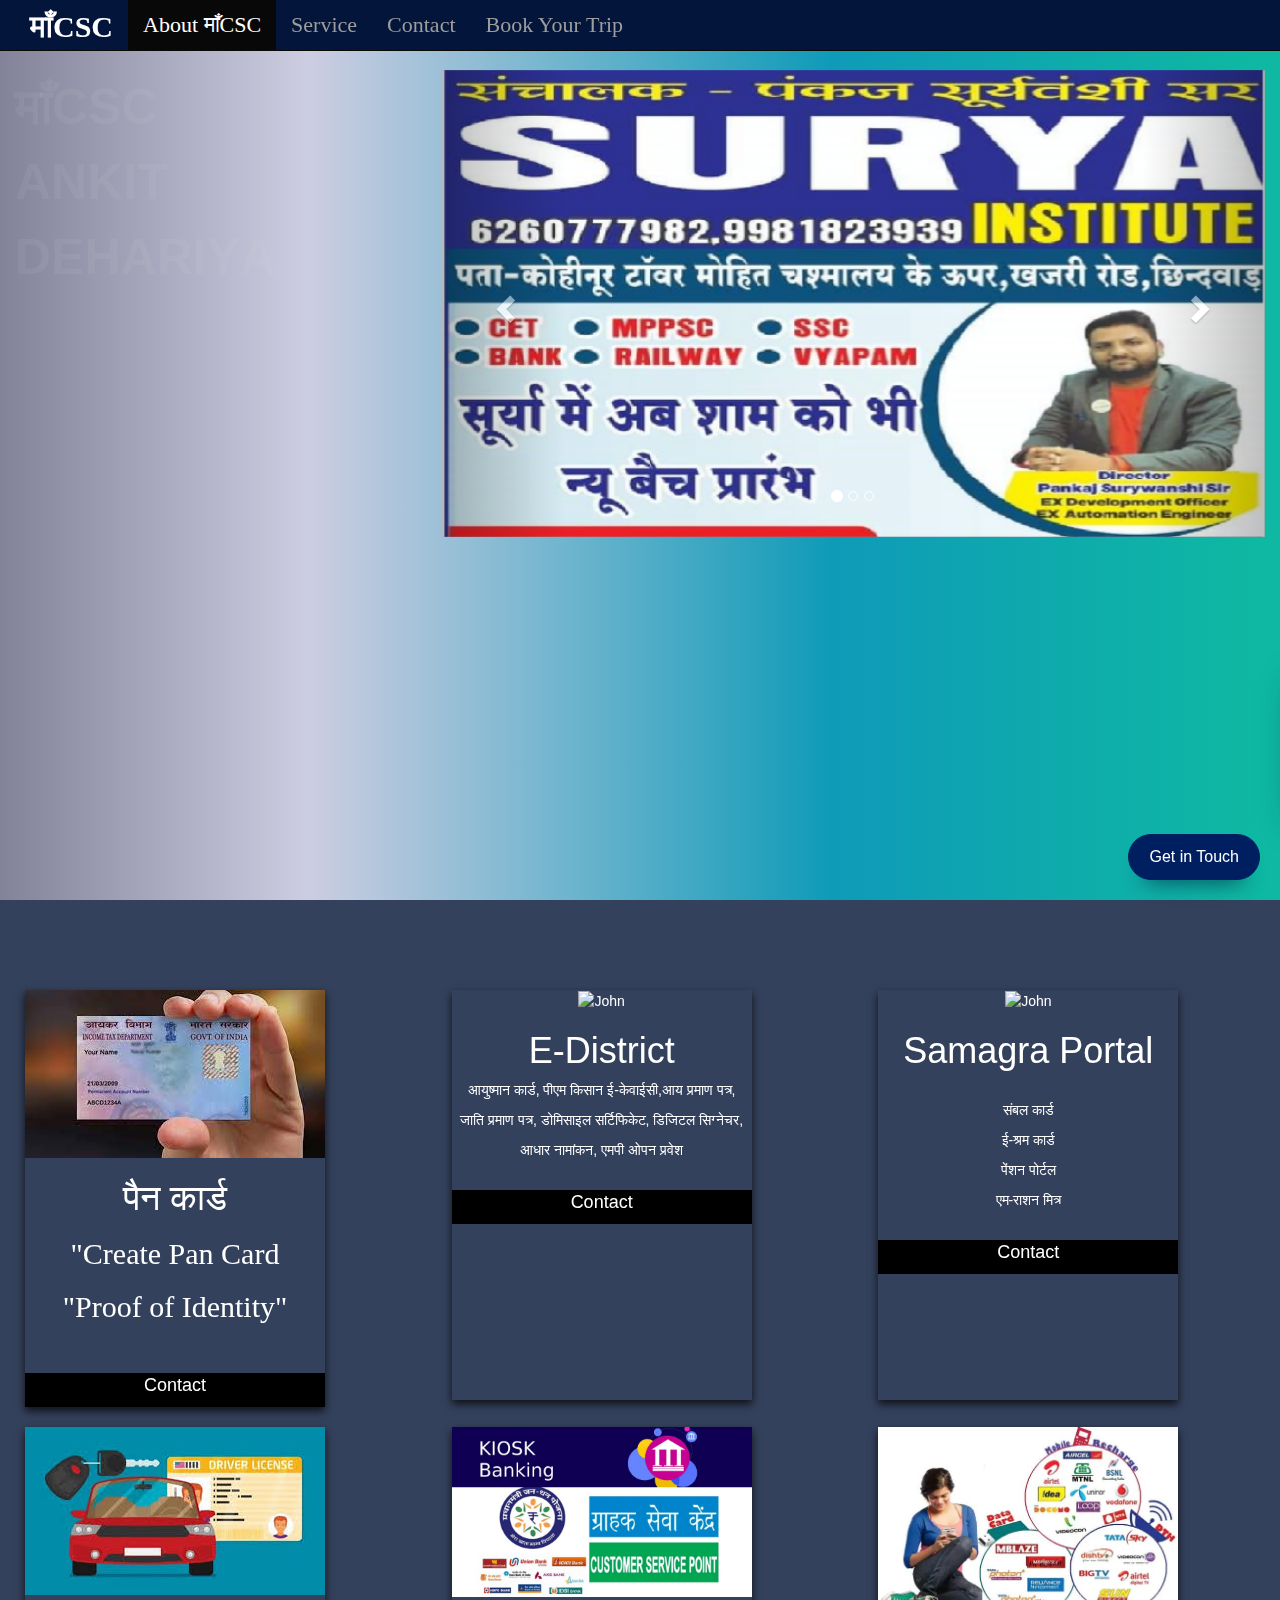
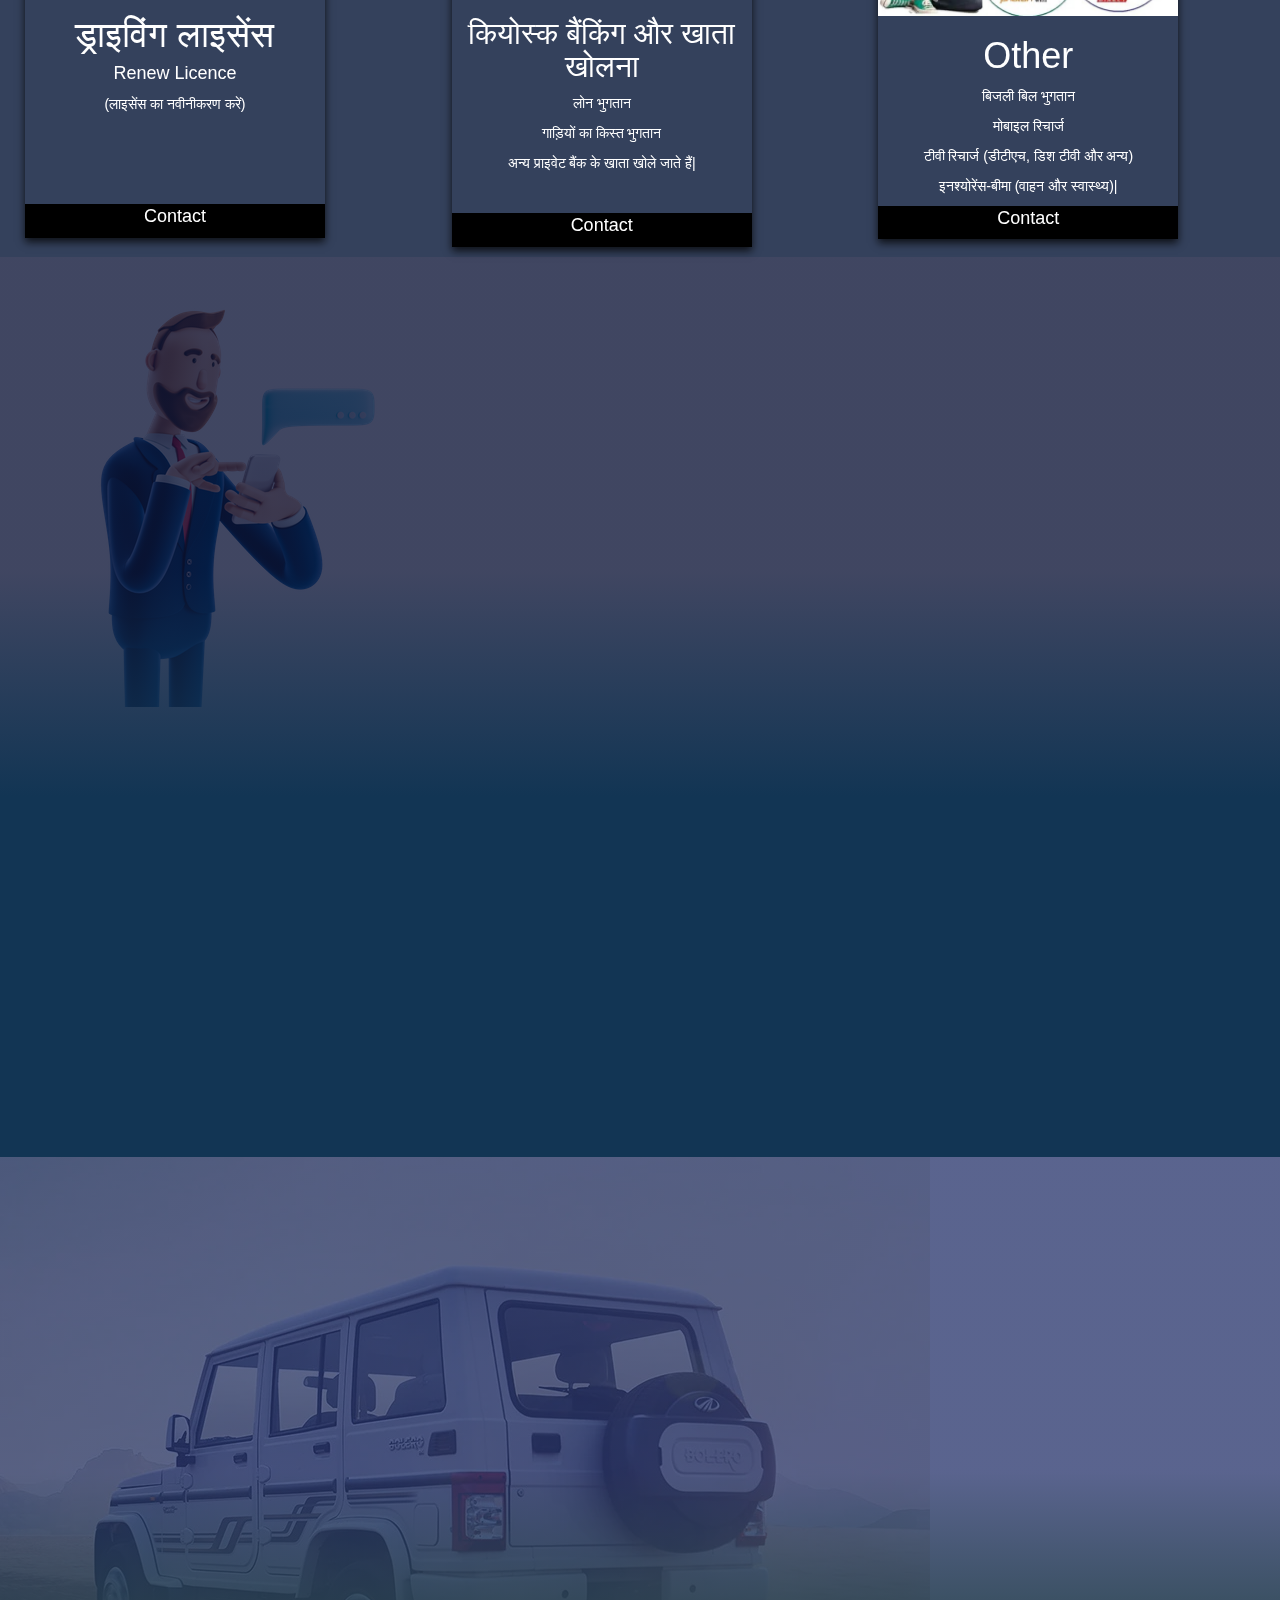
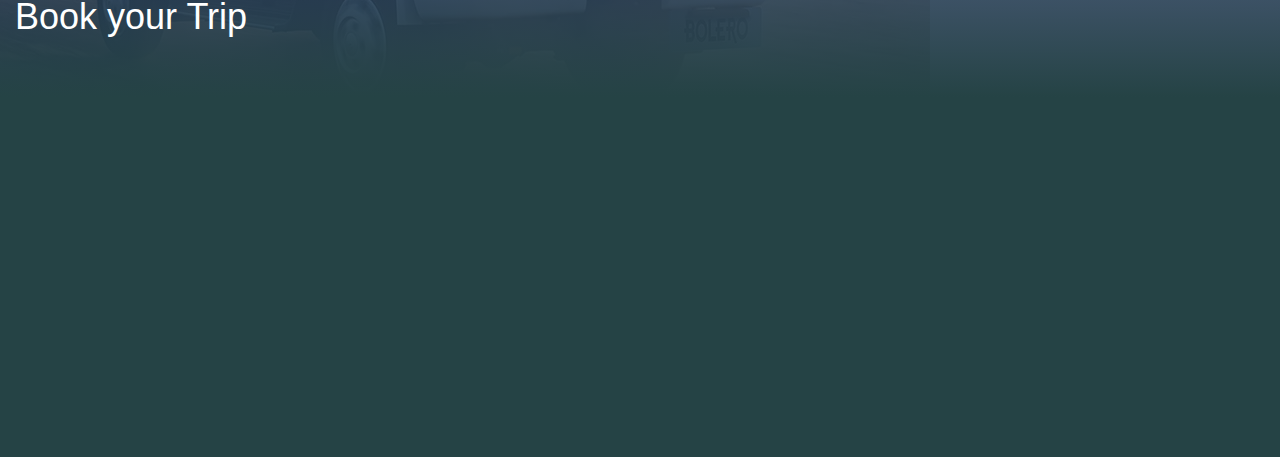
==== commit 48023104: "Hindi lang Commit" ====
--- a/index.html
+++ b/index.html
@@ -93,19 +93,18 @@
                     <!-- Wrapper for slides -->
                     <div class="carousel-inner">
                         <div class="item active">
-                            <img src="[data-uri]"
-                                alt="Los Angeles" style="width:100%;">
+                            <img src="./images/surya.png" alt="Los Angeles" style="width:100%;">
                         </div>
 
                         <div class="item">
-                            <img src="[data-uri]"
-                                alt="Chicago" style="width:100%;">
+                            <img src="./images//FB_IMG_1668175274379.jpg" alt="Chicago" style="width:100%;">
                         </div>
 
                         <div class="item">
-                            <img src="[data-uri]"
-                                alt="New york" style="width:100%;">
+                            <img src="./images/FB_IMG_1668175281294.jpg" alt="New york" style="width:100%;">
                         </div>
+
+
                     </div>
 
                     <!-- Left and right controls -->
@@ -130,16 +129,17 @@
         <div class="row ">
             <div class="col-sm-4">
                 <div class="card">
-                    <img src="./pan.jpg" alt="John" style="width:100%">
+                    <img src="./images/pan.jpg" alt="John" style="width:100%">
+                    <h1>पैन कार्ड</h1>
                     <h2>"Create Pan Card</h2>
                     <h2>"Proof of Identity"</h2>
 
-                    <p> a PAN card is accepted as valid proof</p>
-                    <p> of identity anywhere in the country</p>
-                    <br>
-                    <br>
-
-                    <p><button class="button1">Contact</button></p>
+
+                    <br>
+                    <br>
+
+                    <p><a href="#section3" class="button1">Contact</a>
+                    </p>
 
                 </div>
             </div>
@@ -149,163 +149,73 @@
                         style="width:100%">
                     <h1>E-District</h1>
 
-                    <p>Ayushman Card,PM kisnan e-kyc,Income Certificate, </p>
-                    <p> Cast Certificate,Domicile Certificate,Digital Signature,
-                    <p>Aadhar Enrollment,MP Open Admission</p>
-                    <br>
-                    <p><button class="button1">Contact</button></p>
+                    <p>आयुष्मान कार्ड, पीएम किसान ई-केवाईसी,आय प्रमाण पत्र, </p>
+                    <p> जाति प्रमाण पत्र, डोमिसाइल सर्टिफिकेट, डिजिटल सिग्नेचर,
+                    <p>आधार नामांकन, एमपी ओपन प्रवेश</p>
+                    <br>
+                    <p><a href="#section3" class="button1">Contact</a>
+                    </p>
                 </div>
             </div>
             <div class="col-sm-4">
                 <div class="card">
                     <img src="https://dmerharyana.org/wp-content/uploads/2022/01/Samagra-Portal.jpg" alt="John"
                         style="width:100%">
-                    <h1>Samagra Portal</h1>
-                    <p>Sambal Card</p>
-                    <p>E-shram Card</p>
-                    <p>Pension Portal</p>
-                    <p>M-Ration Mitra</p>
-                    <br>
-
-                    <p><button class="button1">Contact</button></p>
+                    <h1>Samagra Portal</h1><br>
+                    <p>संबल कार्ड</p>
+                    <p> ई-श्रम कार्ड</p>
+                    <p> पेंशन पोर्टल </p>
+                    <p>एम-राशन मित्र</p>
+                    <br>
+
+                    <p><a href="#section3" class="button1">Contact</a>
+                    </p>
+
                 </div>
             </div>
         </div>
         <div class="row mt-5">
             <div class="col-sm-4">
                 <div class="card">
-                    <img src="./pan.jpg" alt="John" style="width:100%">
-                    <h1>Driving Licencse </h1>
-                    <p class="title">CEO & Founder, Example</p>
-                    <h3>Driving Licencse </h3>
-                    <a class="" data-toggle="modal" data-target="#myModal">Open Modal</a>
-                    <div class="container">
-                        <h2>Modal Example</h2>
-                        <!-- Trigger the modal with a button -->
-
-
-                        <!-- Modal -->
-                        <div class="modal fade" id="myModal" role="dialog">
-                            <div class="modal-dialog modal-lg">
-
-
-                                <!-- Modal content-->
-                                <div class="modal-content">
-                                    <div class="modal-header">
-                                        <button type="button" class="close" data-dismiss="modal">&times;</button>
-                                        <h3 class="modal-title text-capitalize">Required Documents</h3>
-                                    </div>
-                                    <div class="modal-body">
-                                        <section id="cd-timeline" class="cd-container">
-                                            <div class="cd-timeline-block">
-                                                <div class="cd-timeline-img cd-picture">
-                                                </div>
-
-                                                <div class="cd-timeline-content">
-                                                    <h3>Address Proof:</h3>
-                                                    <div class="timeline-content-info">
-                                                        <ul>
-                                                            <li> Permanent address proof</li>
-                                                            <li> House agreement </li>
-                                                            <li> LIC policy bond</li>
-                                                            <li> Voters ID card </li>
-                                                            <li> Ration card </li>
-                                                            <li> Electricity bill issued in applicant name</li>
-                                                            <li> Aadhar Card</li>
-                                                            <li> Passport </li>
-                                                            <li>Temporary address proof (Registered Rental
-                                                                agreement and LPG</li>
-                                                            <li> bill/electricity bill) </li>
-                                                        </ul>
-                                                    </div>
-
-
-                                                </div> <!-- cd-timeline-content -->
-                                            </div> <!-- cd-timeline-block -->
-
-                                            <div class="cd-timeline-block">
-                                                <div class="cd-timeline-img cd-movie">
-                                                </div> <!-- cd-timeline-img -->
-
-                                                <div class="cd-timeline-content">
-                                                    <h3>Age Proof:</h3>
-                                                    <ul>
-                                                        <li> Birth certificate </li>
-                                                        <li> Pan card</li>
-                                                        <li>Passport </li>
-                                                        <li>SSC certificate </li>
-                                                        <li>School transfer certificate with date of birth printed on it
-                                                        </li>
-                                                    </ul>
-                                                </div> <!-- cd-timeline-content -->
-                                            </div> <!-- cd-timeline-block -->
-
-                                            <div class="cd-timeline-block">
-                                                <div class="cd-timeline-img cd-picture">
-                                                </div> <!-- cd-timeline-img -->
-
-                                                <div class="cd-timeline-content">
-                                                    <h3>Other document:</h3>
-
-                                                    <ul>
-                                                        <li> 3 passport size photographs
-                                                            <p> while applying for
-                                                                a learner's license</p>
-                                                        </li>
-
-                                                        <li>3 passport size photographs <p>while applying for a
-                                                                permanent driving licence</p>
-                                                        </li>
-                                                        <li> Application fees</li>
-                                                        <li>Fuly filled application form</li>
-                                                        <li>For applicants above 40 years, a medical certificate is
-                                                            mandatory</li>
-                                                    </ul>
-                                                </div> <!-- cd-timeline-content -->
-                                            </div> <!-- cd-timeline-block -->
-
-                                        </section> <!-- cd-timeline -->
-                                    </div>
-                                    <div class="btn btn-primary btn-block" data-dismiss="modal">
-                                        <h4>Close</h4>
-                                    </div>
-                                </div>
-
-                            </div>
-                        </div>
-
-                    </div>
-                    <p><button class="button1">Contact</button></p>
-                </div>
-            </div>
-            <div class="col-sm-4">
-                <div class="card">
-                    <img src="./pan.jpg" alt="John" style="width:100%">
-                    <h1>John Doe</h1>
-                    <p class="title">CEO & Founder, Example</p>
-                    <p>Harvard University</p>
-                    <div style="margin: 24px 0;">
-                        <a href="#"><i class="fa fa-dribbble"></i></a>
-                        <a href="#"><i class="fa fa-twitter"></i></a>
-                        <a href="#"><i class="fa fa-linkedin"></i></a>
-                        <a href="#"><i class="fa fa-facebook"></i></a>
-                    </div>
-                    <p><button class="button1">Contact</button></p>
-                </div>
-            </div>
-            <div class="col-sm-4">
-                <div class="card">
-                    <img src="./pan.jpg" alt="John" style="width:100%">
-                    <h1>John Doe</h1>
-                    <p class="title">CEO & Founder, Example</p>
-                    <p>Harvard University</p>
-                    <div style="margin: 24px 0;">
-                        <a href="#"><i class="fa fa-dribbble"></i></a>
-                        <a href="#"><i class="fa fa-twitter"></i></a>
-                        <a href="#"><i class="fa fa-linkedin"></i></a>
-                        <a href="#"><i class="fa fa-facebook"></i></a>
-                    </div>
-                    <p><button class="button1">Contact</button></p>
+                    <img src="./images/driving-images.jpg" alt="John" style="width:100%">
+                    <h1>ड्राइविंग लाइसेंस</h1>
+
+                    <h4>Renew Licence</h4>
+                    <p>(लाइसेंस का नवीनीकरण करें)</p>
+                    <br>
+                    <br><br><br>
+                    <p><a href="#section3" class="button1">Contact</a>
+                    </p>
+                </div>
+            </div>
+            <div class="col-sm-4">
+                <div class="card">
+                    <img src="./images/Kiosk-Banking.jpg" alt="John" style="width:100%">
+                    <h2>कियोस्क बैंकिंग और खाता खोलना</h2>
+                    <p>लोन भुगतान</p>
+                    <p>गाड़ियों का किस्त भुगतान</p>
+                    <span>अन्य प्राइवेट बैंक के खाता खोले जाते हैं|</span>
+                    <br><br><br>
+
+
+                    <p><a href="#section3" class="button1">Contact</a>
+                    </p>
+
+
+                </div>
+
+            </div>
+            <div class="col-sm-4">
+                <div class="card">
+                    <img src="./images/recharge-images.jpg" alt="John" style="width:100%">
+                    <h1>Other</h1>
+                    <p class=>बिजली बिल भुगतान</p>
+                    <p>मोबाइल रिचार्ज</p>
+                    <p> टीवी रिचार्ज (डीटीएच, डिश टीवी और अन्य)</p>
+                    <p>इनश्योरेंस-बीमा (वाहन और स्वास्थ्य)|</p>
+                    <p><a href="#section3" class="button1">Contact</a>
+                    </p>
+
                 </div>
             </div>
         </div>
@@ -400,9 +310,9 @@
                 <p>Created By <i class="fas fa-heart">
 
                     </i> by
-                    <img src="./Mynk1.jpg" alt="" class="avatar" data-toggle="tooltip" title="Click Me!">
-
-                    <img src="./Mynk1.jpg" alt="" class="pannel">
+                    <img src="./images/Mynk1.jpg" alt="" class="avatar" data-toggle="tooltip" title="Click Me!">
+
+                    <img src="./images/Mynk1.jpg" alt="" class="pannel">
 
 
                     <a target="_blank" href="https://mayankde.github.io/mayank-dehariya0110/" data-toggle="tooltip"
@@ -417,22 +327,26 @@
                 <ul>
 
                     <li>
-                        <a href="https://twitter.com/MayankDehariya4" target="_blank" data-toggle="tooltip" title="Twitter!" class="btn">
+                        <a href="https://twitter.com/MayankDehariya4" target="_blank" data-toggle="tooltip"
+                            title="Twitter!" class="btn">
                             <i class="fab fa-twitter"></i>
                         </a>
                     </li>
                     <li>
-                        <a href="www.linkedin.com/in/mayank-dehariya-mynk0110" target="_blank" data-toggle="tooltip" title="LinkedIn!">
+                        <a href="www.linkedin.com/in/mayank-dehariya-mynk0110" target="_blank" data-toggle="tooltip"
+                            title="LinkedIn!">
                             <i class="fab fa-linkedin"></i>
                         </a>
                     </li>
                     <li>
-                        <a href="https://www.facebook.com/mayank.dehariya.330" target="_blank" data-toggle="tooltip" title="Facebook!">
+                        <a href="https://www.facebook.com/mayank.dehariya.330" target="_blank" data-toggle="tooltip"
+                            title="Facebook!">
                             <i class="fab fa-facebook"></i>
                         </a>
                     </li>
                     <li>
-                        <a href="https://www.instagram.com/mayank_de/" target="_blank" data-toggle="tooltip" title="Instagram!">
+                        <a href="https://www.instagram.com/mayank_de/" target="_blank" data-toggle="tooltip"
+                            title="Instagram!">
                             <i class="fab fa-instagram"></i>
                         </a>
                     </li>
--- a/styles.css
+++ b/styles.css
@@ -38,9 +38,7 @@
 .words span:nth-child(3) {
   animation-delay: 1s;
 }
-.navbar{
-  background-color: #001f617f;
-}
+
 /* Section 1 */
 #section1 {
   font-family    : "Archivo Black", sans-serif;
@@ -55,6 +53,7 @@
   height         : 100vh;
   justify-content: left;
   align-items    : left;
+  margin: 0;
 }
 
 .words {
@@ -69,6 +68,7 @@
 .navbar {
   font-family: cursive;
   font-size  : 0;
+  background-color:#03153B;
 
 }
 
@@ -189,7 +189,7 @@
   
   background-attachment: fixed;
   background-position: center;
-  background:linear-gradient( rgba(4, 12, 48, 0.760) 35%, rgba(18,53,84)60%),url("./contact1.jpg");
+  background:linear-gradient( rgba(4, 12, 48, 0.760) 35%, rgba(18,53,84)60%),url("./images/contact1.jpg");
   display: flex;
   background-repeat: no-repeat;
   align-items: center;
@@ -222,7 +222,7 @@
   
   background-attachment: fixed;
   background-position: center;
-  background:linear-gradient( rgba(38, 51, 107, 0.76) 35%, rgb(37, 67, 69)60%),url("./bolero.webp");
+  background:linear-gradient( rgba(38, 51, 107, 0.76) 35%, rgb(37, 67, 69)60%),url("./images/bolero.webp");
   display: flex;
   background-repeat: no-repeat;
   align-items: center;
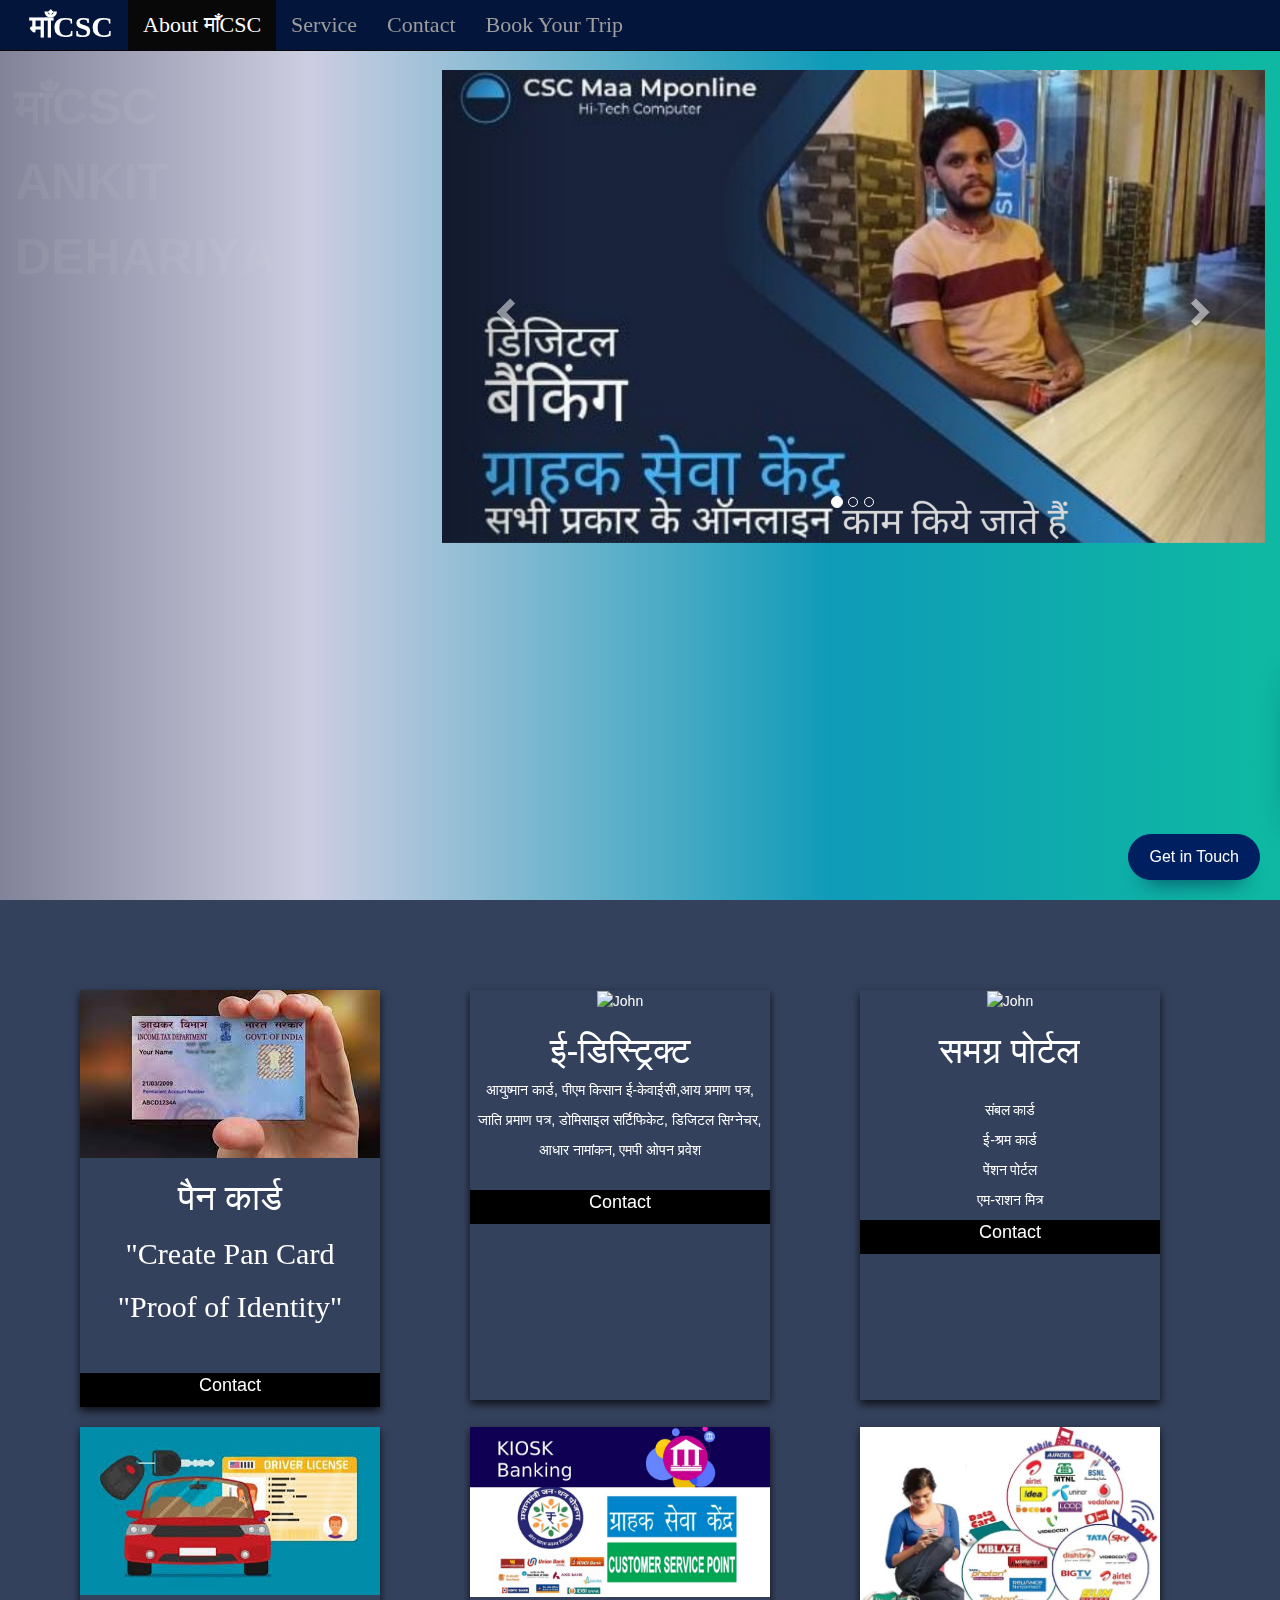
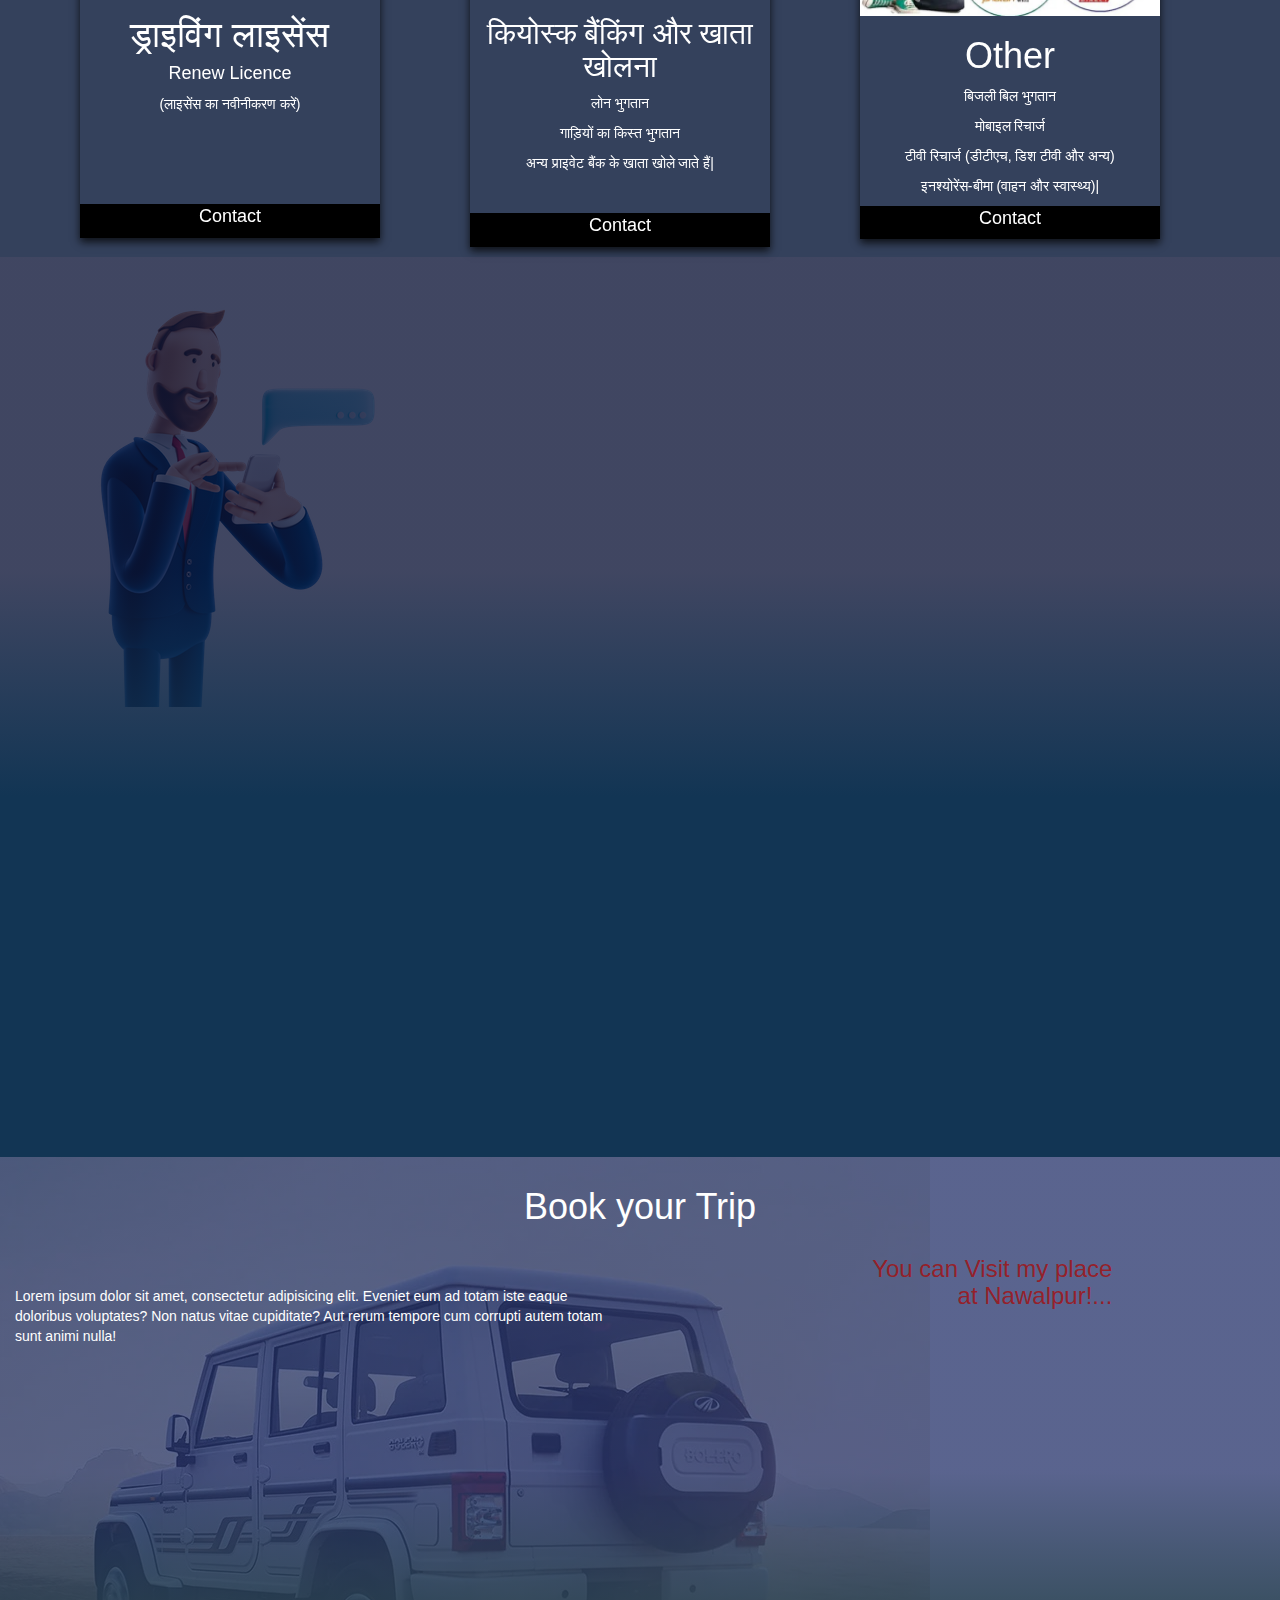
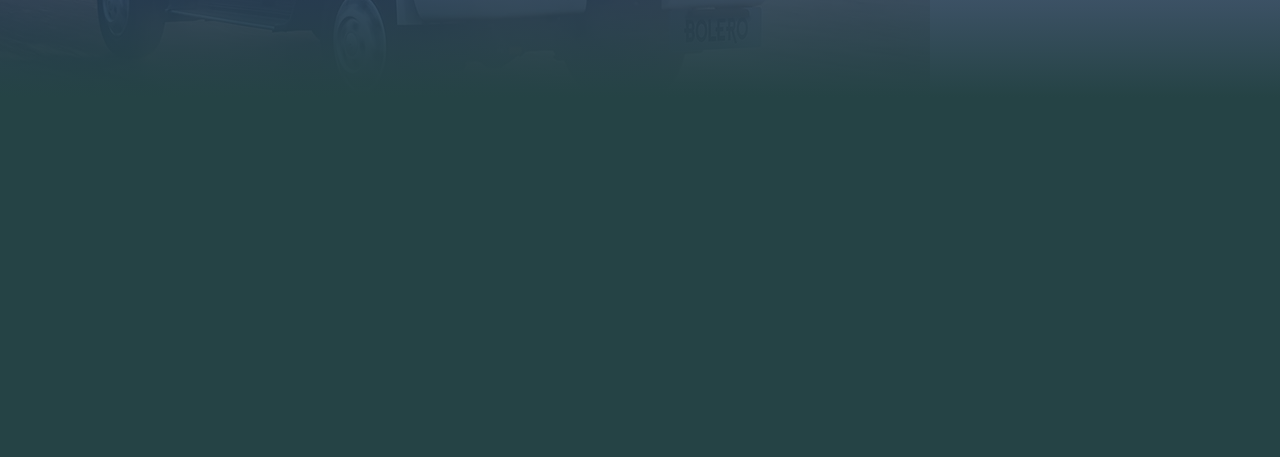
==== commit e513dec3: "div hreflink" ====
--- a/index.html
+++ b/index.html
@@ -93,7 +93,7 @@
                     <!-- Wrapper for slides -->
                     <div class="carousel-inner">
                         <div class="item active">
-                            <img src="./images/surya.png" alt="Los Angeles" style="width:100%;">
+                            <img src="./images/ankit1-pic.png" alt="New york" style="width:100%;">
                         </div>
 
                         <div class="item">
@@ -102,6 +102,9 @@
 
                         <div class="item">
                             <img src="./images/FB_IMG_1668175281294.jpg" alt="New york" style="width:100%;">
+                        </div>
+                        <div class="item ">
+                            <img src="./images/surya.png" alt="Los Angeles" style="width:100%;">
                         </div>
 
 
@@ -125,10 +128,10 @@
 
     <div id="section2" class="container-fluid">
         <h1 class="text-center" data-aos="fade-up">What We Provide</h1>
-
-        <div class="row ">
-            <div class="col-sm-4">
-                <div class="card">
+        <div class="container">
+        <div class="row">
+            <div class="col-sm-4" >
+                <div class="card" id="myId1">
                     <img src="./images/pan.jpg" alt="John" style="width:100%">
                     <h1>पैन कार्ड</h1>
                     <h2>"Create Pan Card</h2>
@@ -143,11 +146,11 @@
 
                 </div>
             </div>
-            <div class="col-sm-4">
-                <div class="card">
+            <div class="col-sm-4" >
+                <div class="card" id="myId2">
                     <img src="https://sarkarialert.net/wp-content/uploads/mp-e-district-2.jpg" alt="John"
                         style="width:100%">
-                    <h1>E-District</h1>
+                    <h1> ई-डिस्ट्रिक्ट</h1>
 
                     <p>आयुष्मान कार्ड, पीएम किसान ई-केवाईसी,आय प्रमाण पत्र, </p>
                     <p> जाति प्रमाण पत्र, डोमिसाइल सर्टिफिकेट, डिजिटल सिग्नेचर,
@@ -158,15 +161,15 @@
                 </div>
             </div>
             <div class="col-sm-4">
-                <div class="card">
+                <div class="card" id="myId3">
                     <img src="https://dmerharyana.org/wp-content/uploads/2022/01/Samagra-Portal.jpg" alt="John"
                         style="width:100%">
-                    <h1>Samagra Portal</h1><br>
+                    <h1>समग्र पोर्टल</h1><br>
                     <p>संबल कार्ड</p>
                     <p> ई-श्रम कार्ड</p>
                     <p> पेंशन पोर्टल </p>
                     <p>एम-राशन मित्र</p>
-                    <br>
+
 
                     <p><a href="#section3" class="button1">Contact</a>
                     </p>
@@ -176,7 +179,7 @@
         </div>
         <div class="row mt-5">
             <div class="col-sm-4">
-                <div class="card">
+                <div class="card" id="myId4">
                     <img src="./images/driving-images.jpg" alt="John" style="width:100%">
                     <h1>ड्राइविंग लाइसेंस</h1>
 
@@ -189,7 +192,7 @@
                 </div>
             </div>
             <div class="col-sm-4">
-                <div class="card">
+                <div class="card" id="myId5">
                     <img src="./images/Kiosk-Banking.jpg" alt="John" style="width:100%">
                     <h2>कियोस्क बैंकिंग और खाता खोलना</h2>
                     <p>लोन भुगतान</p>
@@ -205,8 +208,8 @@
                 </div>
 
             </div>
-            <div class="col-sm-4">
-                <div class="card">
+            <div class="col-sm-4">  
+                <div class="card" id="myId6">
                     <img src="./images/recharge-images.jpg" alt="John" style="width:100%">
                     <h1>Other</h1>
                     <p class=>बिजली बिल भुगतान</p>
@@ -220,6 +223,7 @@
             </div>
         </div>
     </div>
+    </div>
 
 
     <div id="section3" class="container-fluid">
@@ -231,15 +235,17 @@
                     <br>
                     <div class="mt-5">&nbsp;</div>
                     <br>
-                    <p>Lorem ipsum dolor sit amet, consectetur adipisicing elit. Nihil ea ipsam unde ipsum, nisi dolores
+
+                    <p class="text-left">Lorem ipsum dolor sit amet, consectetur adipisicing elit. Nihil ea ipsam unde
+                        ipsum, nisi dolores
                         quas ex vero obcaecati at! Consequuntur ipsa ducimus non ab odit itaque, quo doloremque
                         voluptas.</p>
                 </div>
             </div>
             <div class="col-sm-8">
-                <div data-aos="fade-up" class="text-center ">
-                    <a href="/" data-toggle="tooltip" title="Instagram!" data-placement="right"
-                        class="btn btn-outline-light">
+                <div data-aos="fade-up" class="text-center">
+                    <a href="https://www.instagram.com/mr_ankit_9779/" data-toggle="tooltip" title="Instagram!"
+                        data-placement="right" target="_blank" class="btn btn-outline-light">
                         <svg xmlns="http://www.w3.org/2000/svg" width="80" viewBox="0 0 448 512">
                             <!--! Font Awesome Pro 6.2.0 by @fontawesome - https://fontawesome.com License - https://fontawesome.com/license (Commercial License) Copyright 2022 Fonticons, Inc. -->
 
@@ -249,8 +255,8 @@
                     </a>
                 </div>
                 <div data-aos="fade-up" data-aos-delay="50" class="text-center">
-                    <a href="" data-toggle="tooltip" title="Facebook!" data-placement="left"
-                        class="btn btn-outline-light">
+                    <a href="https://www.facebook.com/ankit.dehariya.143" data-toggle="tooltip" title="Facebook!"
+                        data-placement="left" target="_blank" class="btn btn-outline-light">
                         <svg xmlns="http://www.w3.org/2000/svg" width="80" viewBox="0 0 448 512">
                             <!--! Font Awesome Pro 6.2.0 by @fontawesome - https://fontawesome.com License - https://fontawesome.com/license (Commercial License) Copyright 2022 Fonticons, Inc. -->
                             <path
@@ -262,8 +268,8 @@
                     <img src="https://png.pngtree.com/png-clipart/20220719/ourmid/pngtree-3d-phone-flying-png-image_6006303.png" height="150" width="150" alt="">
                 </div> -->
                 <div data-aos="fade-up" data-aos-delay="200" class="text-center">
-                    <a href="tel:6266161318" data-toggle="tooltip" title="Call Me! 6266161318" data-placement="right"
-                        class="btn btn-outline-light">
+                    <a href="tel:8889109629" data-toggle="tooltip" title="Call Me! 8889109629" data-placement="right"
+                        target="_blank" class="btn btn-outline-light">
                         <svg xmlns="http://www.w3.org/2000/svg" width="80" viewBox="0 0 512 512">
                             <!--! Font Awesome Pro 6.2.0 by @fontawesome - https://fontawesome.com License - https://fontawesome.com/license (Commercial License) Copyright 2022 Fonticons, Inc. -->
                             <path
@@ -275,7 +281,8 @@
 
                 </div>
                 <div data-aos="fade-up" data-aos-delay="300" class="text-center">
-                    <a href="" data-toggle="tooltip" title="Whatsapp!" data-placement="left"
+                    <a href="https://api.whatsapp.com/send?phone=+918889109629&text=Hi,%20I%20would%20like%20to%20get%20more%20information.."
+                        data-toggle="tooltip" title="Whatsapp!" data-placement="left" target="_blank"
                         class="btn btn-outline-light">
                         <svg xmlns="http://www.w3.org/2000/svg" width="80" viewBox="0 0 448 512">
                             <!--! Font Awesome Pro 6.2.0 by @fontawesome - https://fontawesome.com License - https://fontawesome.com/license (Commercial License) Copyright 2022 Fonticons, Inc. -->
@@ -285,8 +292,8 @@
                     </a>
                 </div>
                 <div data-aos="fade-up" data-aos-delay="400" class="text-center">
-                    <a href="" data-toggle="tooltip" title="Google!" data-placement="right"
-                        class="btn btn-outline-light">
+                    <a href="https://mail.google.com/mail/?view=cm&fs=1&to=dehariyaa403@gmail.com" data-toggle="tooltip"
+                        title="Google!" data-placement="right" target="_blank" class="btn btn-outline-light">
                         <svg xmlns="http://www.w3.org/2000/svg" class="btn-outline-primary" width="80"
                             viewBox="0 0 488 512">
                             <!--! Font Awesome Pro 6.2.0 by @fontawesome - https://fontawesome.com License - https://fontawesome.com/license (Commercial License) Copyright 2022 Fonticons, Inc. -->
@@ -301,8 +308,52 @@
     </div>
 
     <div id="section41" class="container-fluid">
-        <h1>Book your Trip</h1>
-
+        <h1 class="text-center">Book your Trip</h1>
+        <div class="row">
+            <div class="col-sm-6 col-md-6 mt-4" style="top: 50px; ">
+               <p> Lorem ipsum dolor sit amet, consectetur adipisicing elit. Eveniet eum ad totam iste eaque doloribus voluptates? Non natus vitae cupiditate? Aut rerum tempore cum corrupti autem totam sunt animi nulla!
+            </p>
+            </div>
+            <div class="col-sm-2">
+                &nbsp;
+                <div>&nbsp;</div>
+            </div>
+            <div class="col-sm-4 col-md-4"  >
+                
+                <div class="mapouter" >
+                    <h3 class="text-clr " >You can Visit my place at Nawalpur!...</h3>
+                    <div class="gmap_canvas  "><iframe class="gmap_iframe" frameborder="0" scrolling="no" marginheight="0"
+                            marginwidth="0"  data-toggle="tooltip"
+                            title="Nawalpur,Harrai,Chhindwara,     Madhya Pradesh,480224,India"
+                            src="https://maps.google.com/maps?width=244&amp;height=207&amp;hl=en&amp;q=ankit csc nawalpur&amp;t=&amp;z=14&amp;ie=UTF8&amp;iwloc=B&amp;output=embed"></iframe><a
+                            href="https://formatjson.org/">format json</a></div>
+                    <style>
+                        .mapouter {
+                            position: relative;
+                            text-align: right;
+                            width: 244px;
+                            height: 207px;
+                        }
+                        .text-clr{
+                            color: rgba(164, 15, 15, 0.806);
+                        }
+
+
+                        .gmap_canvas {
+                            overflow: hidden;
+                            background: none !important;
+                            width: 244px;
+                            height: 207px;
+                        }
+
+                        .gmap_iframe {
+                            width: 244px !important;
+                            height: 207px !important;
+                        }
+                    </style>
+                </div>
+            </div>
+        </div>
 
         <div class="social-panel-container">
             <div class="social-panel">
@@ -367,6 +418,17 @@
     </div>
 
     <script>
+        document.getElementById("myId1").setAttribute('onclick', 'location.href = "#section3"'); 
+        document.getElementById("myId2").setAttribute('onclick', 'location.href = "#section3"'); 
+        document.getElementById("myId3").setAttribute('onclick', 'location.href = "#section3"'); 
+
+        document.getElementById("myId4").setAttribute('onclick', 'location.href = "#section3"'); 
+
+        document.getElementById("myId5").setAttribute('onclick', 'location.href = "#section3"'); 
+        document.getElementById("myId6").setAttribute('onclick', 'location.href = "#section3"'); 
+
+
+
         // INSERT JS HERE
 
 
--- a/styles.css
+++ b/styles.css
@@ -176,7 +176,9 @@
 a:hover {
   opacity: 0.7;
 }
-
+.marg{
+  
+}
 /*Section 3 ............................................ */
 #section3 {
   padding-top     : 10px;
@@ -223,277 +225,10 @@
   background-attachment: fixed;
   background-position: center;
   background:linear-gradient( rgba(38, 51, 107, 0.76) 35%, rgb(37, 67, 69)60%),url("./images/bolero.webp");
-  display: flex;
+  
   background-repeat: no-repeat;
-  align-items: center;
-}
-
-/* modal ,....................................*/
-.modal-conten{
-  
-  margin: 0;
-  padding: 0;
-}
-.modal-header{
-  margin: 0;
-  padding: 0;
-  background-color: #98b5f3;
-}
-.modal-body{
-  margin: 0;
-  padding: 0;
-  border: 9px;
-  border-color: #001F61;
-}
-
-
-.cd-container {
-width: 90%;
-max-width: 1080px;
-margin: 0 auto;
-background: #2B343A;
-padding: 0;
-border-radius: 2px;
-}
-.cd-container::after {
-content: '';
-display: table;
-clear: both;
-}
-
-/* -------------------------------- 
-
-Main components 
-
--------------------------------- */
-
-
-#cd-timeline {
-position: relative;
-padding: 1px;
-margin: 1px;
-width: inherit;
-height: inherit;
-margin-bottom: 0;
-}
-#cd-timeline::before {
-content: '';
-position: absolute;
-top: 0;
-left: 25px;
-height: 100%;
-width: 4px;
-background: #7E57C2;
-}
-@media only screen and (min-width: 1170px) {
-#cd-timeline {
-  margin-top: 2px;
-  margin-bottom: 2px;
-}
-#cd-timeline::before {
-  left: 50%;
-  margin-left: -2px;
-}
-}
-
-.cd-timeline-block {
-position: relative;
-margin: 2em 0;
-}
-.cd-timeline-block:after {
-content: "";
-display: table;
-clear: both;
-}
-.cd-timeline-block:first-child {
-margin-top: 0;
-}
-.cd-timeline-block:last-child {
-margin-bottom: 0;
-}
-@media only screen and (min-width: 1170px) {
-.cd-timeline-block {
-  margin: 4em 0;
-}
-.cd-timeline-block:first-child {
-  margin-top: 0;
-}
-.cd-timeline-block:last-child {
-  margin-bottom: 0;
-}
-}
-
-.cd-timeline-img {
-position: absolute;
-top: 8px;
-left: 12px;
-width: 30px;
-height: 30px;
-border-radius: 50%;
-box-shadow: 0 0 0 4px #7E57C2, inset 0 2px 0 rgba(0, 0, 0, 0.08), 0 3px 0 4px rgba(0, 0, 0, 0.05);
-}
-.cd-timeline-img {
-background: #673AB7;
-}
-@media only screen and (min-width: 1170px) {
-.cd-timeline-img {
-  width: 30px;
-  height: 30px;
-  left: 50%;
-  margin-left: -15px;
-  margin-top: 15px;
-  /* Force Hardware Acceleration in WebKit */
-
-}
-}
-
-.cd-timeline-content {
-position: relative;
-margin-top: 4px;
-margin-bottom: 4px;
-margin-left: 60px;
-margin-right: 30px;
-background: #333C42;
-border-radius: 2px;
-padding: 1em;
-
-
-}
-.timeline-content-info {
-  background: #2B343A;
-  padding: 5px 10px;
-  color: rgba(255,255,255,0.7);
-  font-size: 12px;
-  box-shadow:  inset 0 2px 0 rgba(0, 0, 0, 0.08);
-  border-radius: 2px;
-
-  @media (max-width: 500px) {
-    .timeline-content-info-title, .timeline-content-info-date {  
-      display: block;
-      width:100%;
-    } 
-  }
-}
-i {
-  margin-right: 5px;
-}
-.timeline-content-info-title, .timeline-content-info-date {  
-  width: calc(50% - 2px);
-  display: inline-block;
-}
-.cd-timeline-content .content-skills {
-  font-size: 12px;
-  padding:0;
-  margin-bottom: 0;
-  display:flex;
-  flex-wrap: wrap;
-  justify-content: center;
- 
-}
-.cd-timeline-content .content-skills li {
-  background: #40484D;
-  border-radius: 2px;
-  display: inline-block;
-  padding: 2px 10px;
-  color: rgba(255,255,255,0.7);
-  margin: 3px 2px;
-  text-align: center;
-  flex-grow: 1;
-}
-.cd-timeline-content:after {
-content: "";
-display: table;
-clear: both;
-}
-.cd-timeline-content h3 {
-color: rgb(183, 190, 255);
-margin-top:0;
-margin-bottom: 5px;
-
-
-}
-.cd-timeline-content p, .cd-timeline-content .cd-date {
-color: rgba(255,255,255,.7);
-font-size: 13px;
-font-size: 0.8125rem;
-}
-.cd-timeline-content .cd-date {
-display: inline-block;
-}
-.cd-timeline-content p {
-margin: 1em 0;
-line-height: 1.6;
-}
-
-.cd-timeline-content::before {
-content: '';
-position: absolute;
-top: 16px;
-right: 100%;
-height: 0;
-width: 0;
-border: 7px solid transparent;
-border-right: 7px solid #333C42;
-}
-
-@media only screen and (min-width: 768px) {
-.cd-timeline-content h2 {
-  font-size: 20px;
-  font-size: 1.25rem;
-}
-.cd-timeline-content p {
-  font-size: 16px;
-  font-size: 1rem;
-}
-.cd-timeline-content .cd-read-more, .cd-timeline-content .cd-date {
-  font-size: 14px;
-  font-size: 0.875rem;
-}
-
-}
-
-@media only screen and (min-width: 1170px) {
-.cd-timeline-content {
-  color: white;
-  margin-left: 0;
-  padding: 1.6em;
-  width: 36%;
-  margin: 0 5%
-}
-.cd-timeline-content::before {
-  top: 24px;
-  left: 100%;
-  border-color: transparent;
-  border-left-color: #333C42;
-}
-.cd-timeline-content .cd-date {
-  position: absolute;
-  width: 100%;
-  left: 122%;
-  top: 6px;
-  font-size: 16px;
-  font-size: 1rem;
-}
-.cd-timeline-block:nth-child(even) .cd-timeline-content {
-  float: right;
-}
-.cd-timeline-block:nth-child(even) .cd-timeline-content::before {
-  top: 24px;
-  left: auto;
-  right: 100%;
-  border-color: transparent;
-  border-right-color: #333C42;
-}
-.cd-timeline-block:nth-child(even) .cd-timeline-content .cd-read-more {
-  float: right;
-}
-.cd-timeline-block:nth-child(even) .cd-timeline-content .cd-date {
-  left: auto;
-  right: 122%;
-  text-align: right;
-}
-}
-
+  
+}
 
 
 /* .................................................................... */
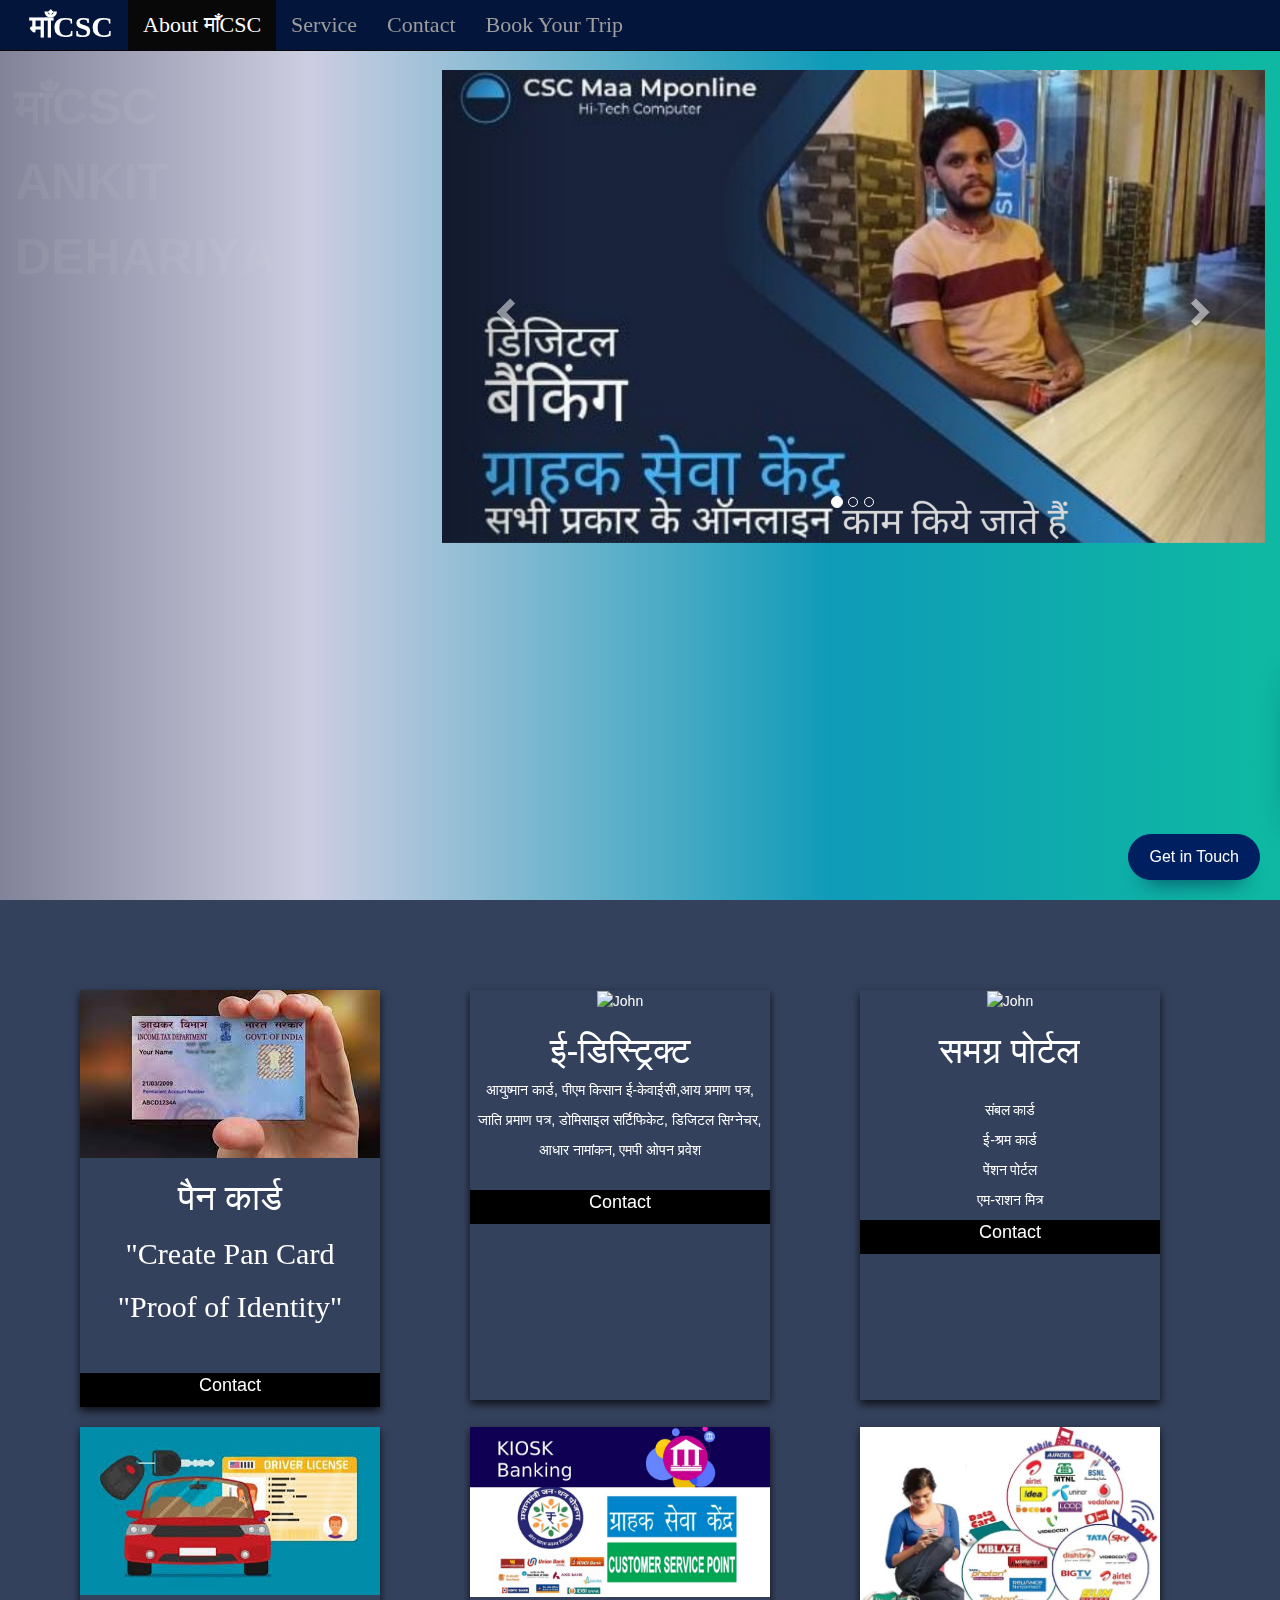
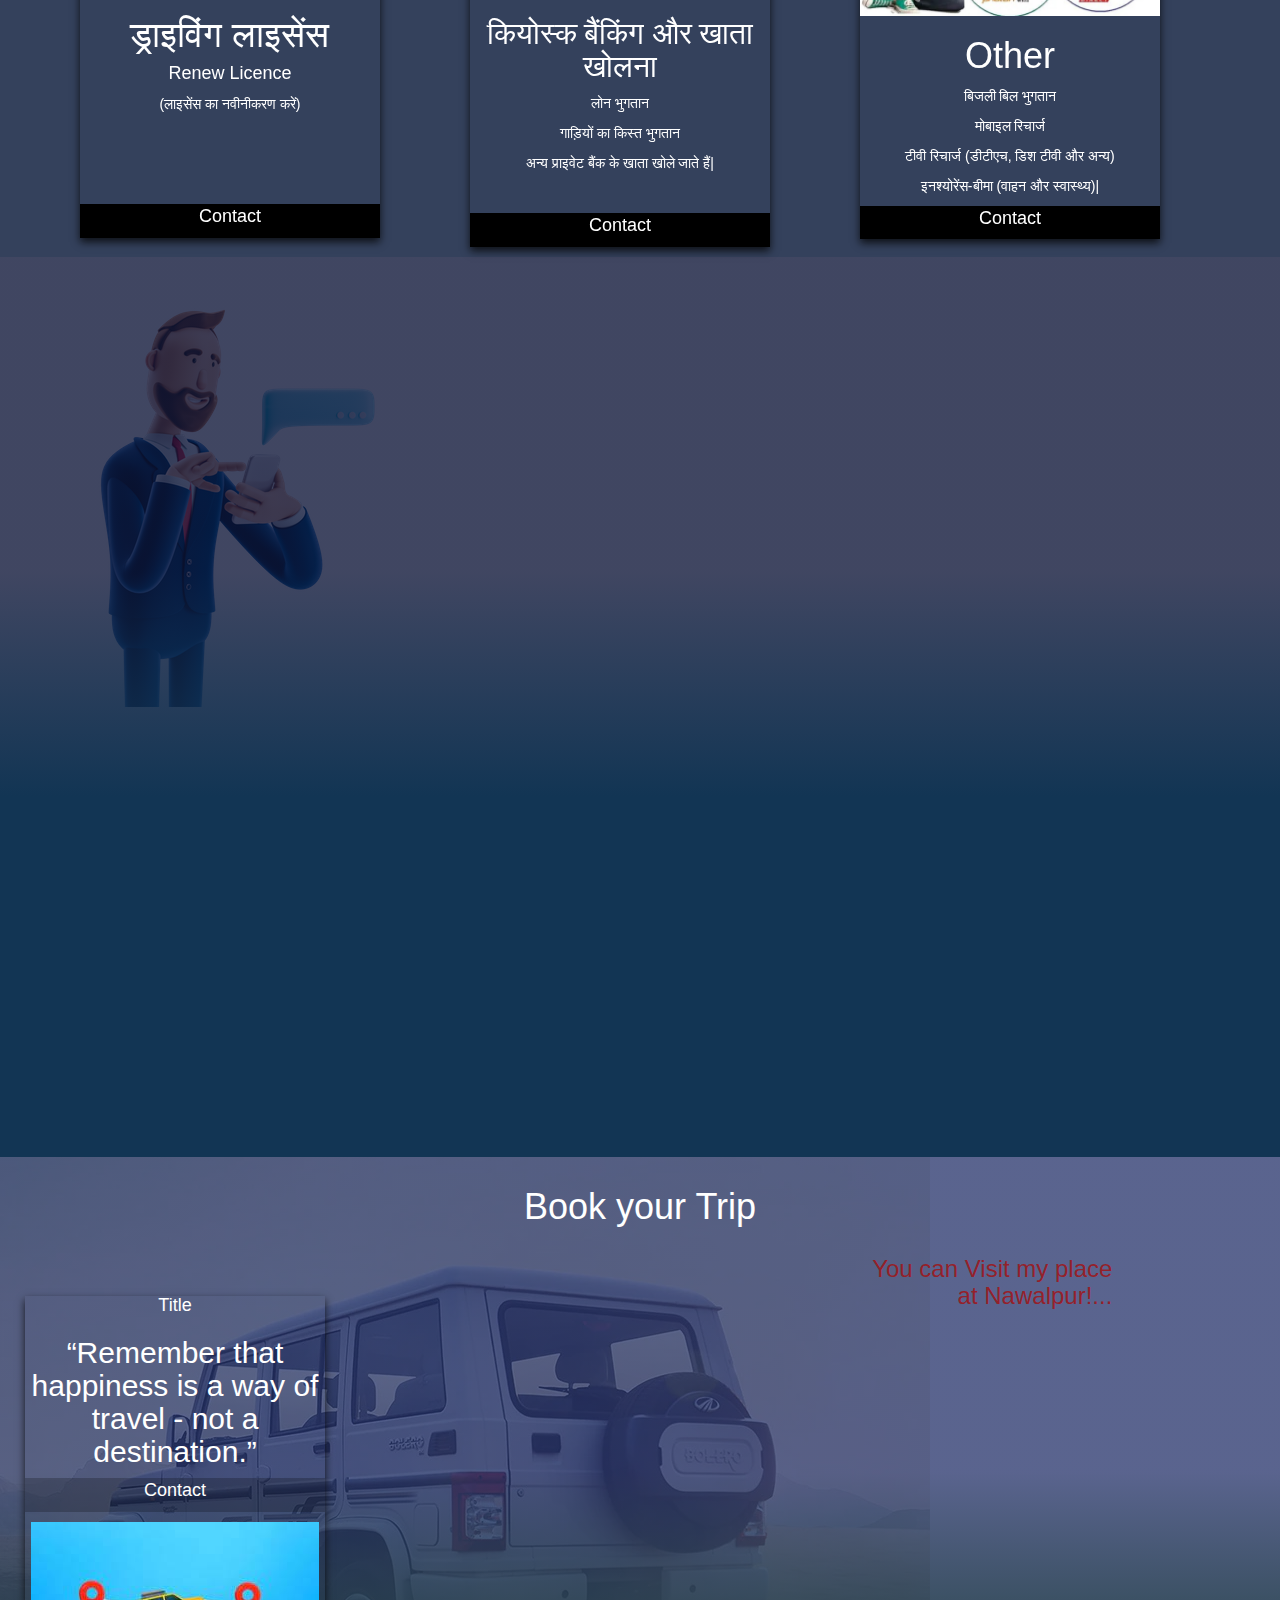
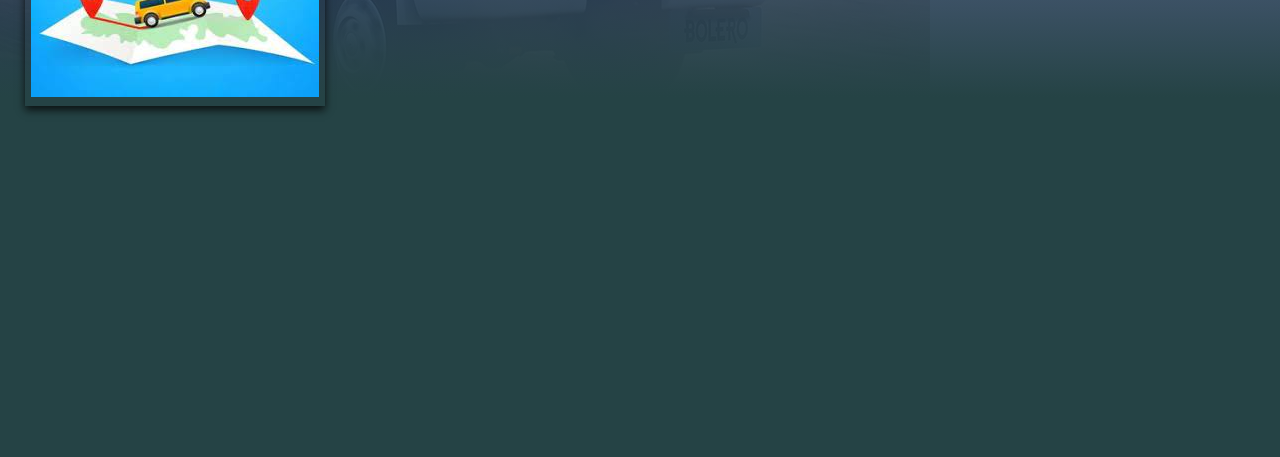
==== commit b51bbd43: "Change qoutos" ====
--- a/index.html
+++ b/index.html
@@ -129,105 +129,105 @@
     <div id="section2" class="container-fluid">
         <h1 class="text-center" data-aos="fade-up">What We Provide</h1>
         <div class="container">
-        <div class="row">
-            <div class="col-sm-4" >
-                <div class="card" id="myId1">
-                    <img src="./images/pan.jpg" alt="John" style="width:100%">
-                    <h1>पैन कार्ड</h1>
-                    <h2>"Create Pan Card</h2>
-                    <h2>"Proof of Identity"</h2>
-
-
-                    <br>
-                    <br>
-
-                    <p><a href="#section3" class="button1">Contact</a>
-                    </p>
-
-                </div>
-            </div>
-            <div class="col-sm-4" >
-                <div class="card" id="myId2">
-                    <img src="https://sarkarialert.net/wp-content/uploads/mp-e-district-2.jpg" alt="John"
-                        style="width:100%">
-                    <h1> ई-डिस्ट्रिक्ट</h1>
-
-                    <p>आयुष्मान कार्ड, पीएम किसान ई-केवाईसी,आय प्रमाण पत्र, </p>
-                    <p> जाति प्रमाण पत्र, डोमिसाइल सर्टिफिकेट, डिजिटल सिग्नेचर,
-                    <p>आधार नामांकन, एमपी ओपन प्रवेश</p>
-                    <br>
-                    <p><a href="#section3" class="button1">Contact</a>
-                    </p>
-                </div>
-            </div>
-            <div class="col-sm-4">
-                <div class="card" id="myId3">
-                    <img src="https://dmerharyana.org/wp-content/uploads/2022/01/Samagra-Portal.jpg" alt="John"
-                        style="width:100%">
-                    <h1>समग्र पोर्टल</h1><br>
-                    <p>संबल कार्ड</p>
-                    <p> ई-श्रम कार्ड</p>
-                    <p> पेंशन पोर्टल </p>
-                    <p>एम-राशन मित्र</p>
-
-
-                    <p><a href="#section3" class="button1">Contact</a>
-                    </p>
-
-                </div>
-            </div>
-        </div>
-        <div class="row mt-5">
-            <div class="col-sm-4">
-                <div class="card" id="myId4">
-                    <img src="./images/driving-images.jpg" alt="John" style="width:100%">
-                    <h1>ड्राइविंग लाइसेंस</h1>
-
-                    <h4>Renew Licence</h4>
-                    <p>(लाइसेंस का नवीनीकरण करें)</p>
-                    <br>
-                    <br><br><br>
-                    <p><a href="#section3" class="button1">Contact</a>
-                    </p>
-                </div>
-            </div>
-            <div class="col-sm-4">
-                <div class="card" id="myId5">
-                    <img src="./images/Kiosk-Banking.jpg" alt="John" style="width:100%">
-                    <h2>कियोस्क बैंकिंग और खाता खोलना</h2>
-                    <p>लोन भुगतान</p>
-                    <p>गाड़ियों का किस्त भुगतान</p>
-                    <span>अन्य प्राइवेट बैंक के खाता खोले जाते हैं|</span>
-                    <br><br><br>
-
-
-                    <p><a href="#section3" class="button1">Contact</a>
-                    </p>
-
-
-                </div>
-
-            </div>
-            <div class="col-sm-4">  
-                <div class="card" id="myId6">
-                    <img src="./images/recharge-images.jpg" alt="John" style="width:100%">
-                    <h1>Other</h1>
-                    <p class=>बिजली बिल भुगतान</p>
-                    <p>मोबाइल रिचार्ज</p>
-                    <p> टीवी रिचार्ज (डीटीएच, डिश टीवी और अन्य)</p>
-                    <p>इनश्योरेंस-बीमा (वाहन और स्वास्थ्य)|</p>
-                    <p><a href="#section3" class="button1">Contact</a>
-                    </p>
-
+            <div class="row">
+                <div class="col-sm-4">
+                    <div class="card" id="myId1">
+                        <img src="./images/pan.jpg" alt="John" style="width:100%">
+                        <h1>पैन कार्ड</h1>
+                        <h2>"Create Pan Card</h2>
+                        <h2>"Proof of Identity"</h2>
+
+
+                        <br>
+                        <br>
+
+                        <p><a href="#section3" class="button1">Contact</a>
+                        </p>
+
+                    </div>
+                </div>
+                <div class="col-sm-4">
+                    <div class="card" id="myId2">
+                        <img src="https://sarkarialert.net/wp-content/uploads/mp-e-district-2.jpg" alt="John"
+                            style="width:100%">
+                        <h1> ई-डिस्ट्रिक्ट</h1>
+
+                        <p>आयुष्मान कार्ड, पीएम किसान ई-केवाईसी,आय प्रमाण पत्र, </p>
+                        <p> जाति प्रमाण पत्र, डोमिसाइल सर्टिफिकेट, डिजिटल सिग्नेचर,
+                        <p>आधार नामांकन, एमपी ओपन प्रवेश</p>
+                        <br>
+                        <p><a href="#section3" class="button1">Contact</a>
+                        </p>
+                    </div>
+                </div>
+                <div class="col-sm-4">
+                    <div class="card" id="myId3">
+                        <img src="https://dmerharyana.org/wp-content/uploads/2022/01/Samagra-Portal.jpg" alt="John"
+                            style="width:100%">
+                        <h1>समग्र पोर्टल</h1><br>
+                        <p>संबल कार्ड</p>
+                        <p> ई-श्रम कार्ड</p>
+                        <p> पेंशन पोर्टल </p>
+                        <p>एम-राशन मित्र</p>
+
+
+                        <p><a href="#section3" class="button1">Contact</a>
+                        </p>
+
+                    </div>
+                </div>
+            </div>
+            <div class="row mt-5">
+                <div class="col-sm-4">
+                    <div class="card" id="myId4">
+                        <img src="./images/driving-images.jpg" alt="John" style="width:100%">
+                        <h1>ड्राइविंग लाइसेंस</h1>
+
+                        <h4>Renew Licence</h4>
+                        <p>(लाइसेंस का नवीनीकरण करें)</p>
+                        <br>
+                        <br><br><br>
+                        <p><a href="#section3" class="button1">Contact</a>
+                        </p>
+                    </div>
+                </div>
+                <div class="col-sm-4">
+                    <div class="card" id="myId5">
+                        <img src="./images/Kiosk-Banking.jpg" alt="John" style="width:100%">
+                        <h2>कियोस्क बैंकिंग और खाता खोलना</h2>
+                        <p>लोन भुगतान</p>
+                        <p>गाड़ियों का किस्त भुगतान</p>
+                        <span>अन्य प्राइवेट बैंक के खाता खोले जाते हैं|</span>
+                        <br><br><br>
+
+
+                        <p><a href="#section3" class="button1">Contact</a>
+                        </p>
+
+
+                    </div>
+
+                </div>
+                <div class="col-sm-4">
+                    <div class="card" id="myId6">
+                        <img src="./images/recharge-images.jpg" alt="John" style="width:100%">
+                        <h1>Other</h1>
+                        <p class=>बिजली बिल भुगतान</p>
+                        <p>मोबाइल रिचार्ज</p>
+                        <p> टीवी रिचार्ज (डीटीएच, डिश टीवी और अन्य)</p>
+                        <p>इनश्योरेंस-बीमा (वाहन और स्वास्थ्य)|</p>
+                        <p><a href="#section3" class="button1">Contact</a>
+                        </p>
+
+                    </div>
                 </div>
             </div>
         </div>
     </div>
-    </div>
 
 
     <div id="section3" class="container-fluid">
-        <h1 class="text-center" data-aos="fade-up">Contact Me</h1>
+        <h1 class="text-center" id="contact-me"  data-aos="fade-up" >Contact Me</h1>
         <div class="row">
             <div class="col-sm-4 mx-auto">
                 <div data-aos="fade-up" class="text-center mx-auto tcenter">
@@ -236,10 +236,12 @@
                     <div class="mt-5">&nbsp;</div>
                     <br>
 
-                    <p class="text-left">Lorem ipsum dolor sit amet, consectetur adipisicing elit. Nihil ea ipsam unde
-                        ipsum, nisi dolores
-                        quas ex vero obcaecati at! Consequuntur ipsa ducimus non ab odit itaque, quo doloremque
-                        voluptas.</p>
+                    <p class="text-left">
+                        Keep
+                         in touch with those who matter to
+                        you not because it's convenient, but
+                        because'they're-worth the extra effort."
+                        </p>
                 </div>
             </div>
             <div class="col-sm-8">
@@ -311,19 +313,33 @@
         <h1 class="text-center">Book your Trip</h1>
         <div class="row">
             <div class="col-sm-6 col-md-6 mt-4" style="top: 50px; ">
-               <p> Lorem ipsum dolor sit amet, consectetur adipisicing elit. Eveniet eum ad totam iste eaque doloribus voluptates? Non natus vitae cupiditate? Aut rerum tempore cum corrupti autem totam sunt animi nulla!
-            </p>
+                
+                <div class="card text-center">
+                    
+                    <div class="card-body">
+                        <h4 class="card-title">Title</h4>
+                        <h2 class="card-text">“Remember that happiness is a way of travel - not a destination.”</h2>
+                        <p><a href="#section3" class="button11">Contact</a></p>
+
+                        
+                    </div>
+                    <img class="card-img-bottom"
+                        src="[data-uri]"
+                        alt="Title">
+                </div>
+
+
             </div>
             <div class="col-sm-2">
                 &nbsp;
                 <div>&nbsp;</div>
             </div>
-            <div class="col-sm-4 col-md-4"  >
-                
-                <div class="mapouter" >
-                    <h3 class="text-clr " >You can Visit my place at Nawalpur!...</h3>
-                    <div class="gmap_canvas  "><iframe class="gmap_iframe" frameborder="0" scrolling="no" marginheight="0"
-                            marginwidth="0"  data-toggle="tooltip"
+            <div class="col-sm-4 col-md-4">
+
+                <div class="mapouter">
+                    <h3 class="text-clr ">You can Visit my place at Nawalpur!...</h3>
+                    <div class="gmap_canvas  "><iframe class="gmap_iframe" frameborder="0" scrolling="no"
+                            marginheight="0" marginwidth="0" data-toggle="tooltip"
                             title="Nawalpur,Harrai,Chhindwara,     Madhya Pradesh,480224,India"
                             src="https://maps.google.com/maps?width=244&amp;height=207&amp;hl=en&amp;q=ankit csc nawalpur&amp;t=&amp;z=14&amp;ie=UTF8&amp;iwloc=B&amp;output=embed"></iframe><a
                             href="https://formatjson.org/">format json</a></div>
@@ -334,7 +350,8 @@
                             width: 244px;
                             height: 207px;
                         }
-                        .text-clr{
+
+                        .text-clr {
                             color: rgba(164, 15, 15, 0.806);
                         }
 
@@ -342,13 +359,13 @@
                         .gmap_canvas {
                             overflow: hidden;
                             background: none !important;
-                            width: 244px;
-                            height: 207px;
+                            width: 300px;
+                            height: 400px;
                         }
 
                         .gmap_iframe {
-                            width: 244px !important;
-                            height: 207px !important;
+                            width: 310px !important;
+                            height: 400px !important;
                         }
                     </style>
                 </div>
@@ -418,14 +435,18 @@
     </div>
 
     <script>
-        document.getElementById("myId1").setAttribute('onclick', 'location.href = "#section3"'); 
-        document.getElementById("myId2").setAttribute('onclick', 'location.href = "#section3"'); 
-        document.getElementById("myId3").setAttribute('onclick', 'location.href = "#section3"'); 
-
-        document.getElementById("myId4").setAttribute('onclick', 'location.href = "#section3"'); 
-
-        document.getElementById("myId5").setAttribute('onclick', 'location.href = "#section3"'); 
-        document.getElementById("myId6").setAttribute('onclick', 'location.href = "#section3"'); 
+        document.getElementById("myId1").setAttribute('onclick', 'location.href = "#section3"');
+        document.getElementById("myId2").setAttribute('onclick', 'location.href = "#section3"');
+        document.getElementById("myId3").setAttribute('onclick', 'location.href = "#section3"');
+
+        document.getElementById("myId4").setAttribute('onclick', 'location.href = "#section3"');
+
+        document.getElementById("myId5").setAttribute('onclick', 'location.href = "#section3"');
+        document.getElementById("myId6").setAttribute('onclick', 'location.href = "#section3"');
+       
+
+         
+   
 
 
 
--- a/styles.css
+++ b/styles.css
@@ -176,9 +176,20 @@
 a:hover {
   opacity: 0.7;
 }
-.marg{
-  
-}
+.button11 {
+  border          : none;
+  outline         : 0;
+  display         : inline-block;
+  padding-bottom         : 8px;
+  color           : white;
+  background-color: rgba(0, 0, 0, 0.219);
+  text-align      : center;
+  cursor          : pointer;
+  width           : 100%;
+  font-size       : 18px;
+  background-position: bottom 0 right 100px;
+}
+
 /*Section 3 ............................................ */
 #section3 {
   padding-top     : 10px;
